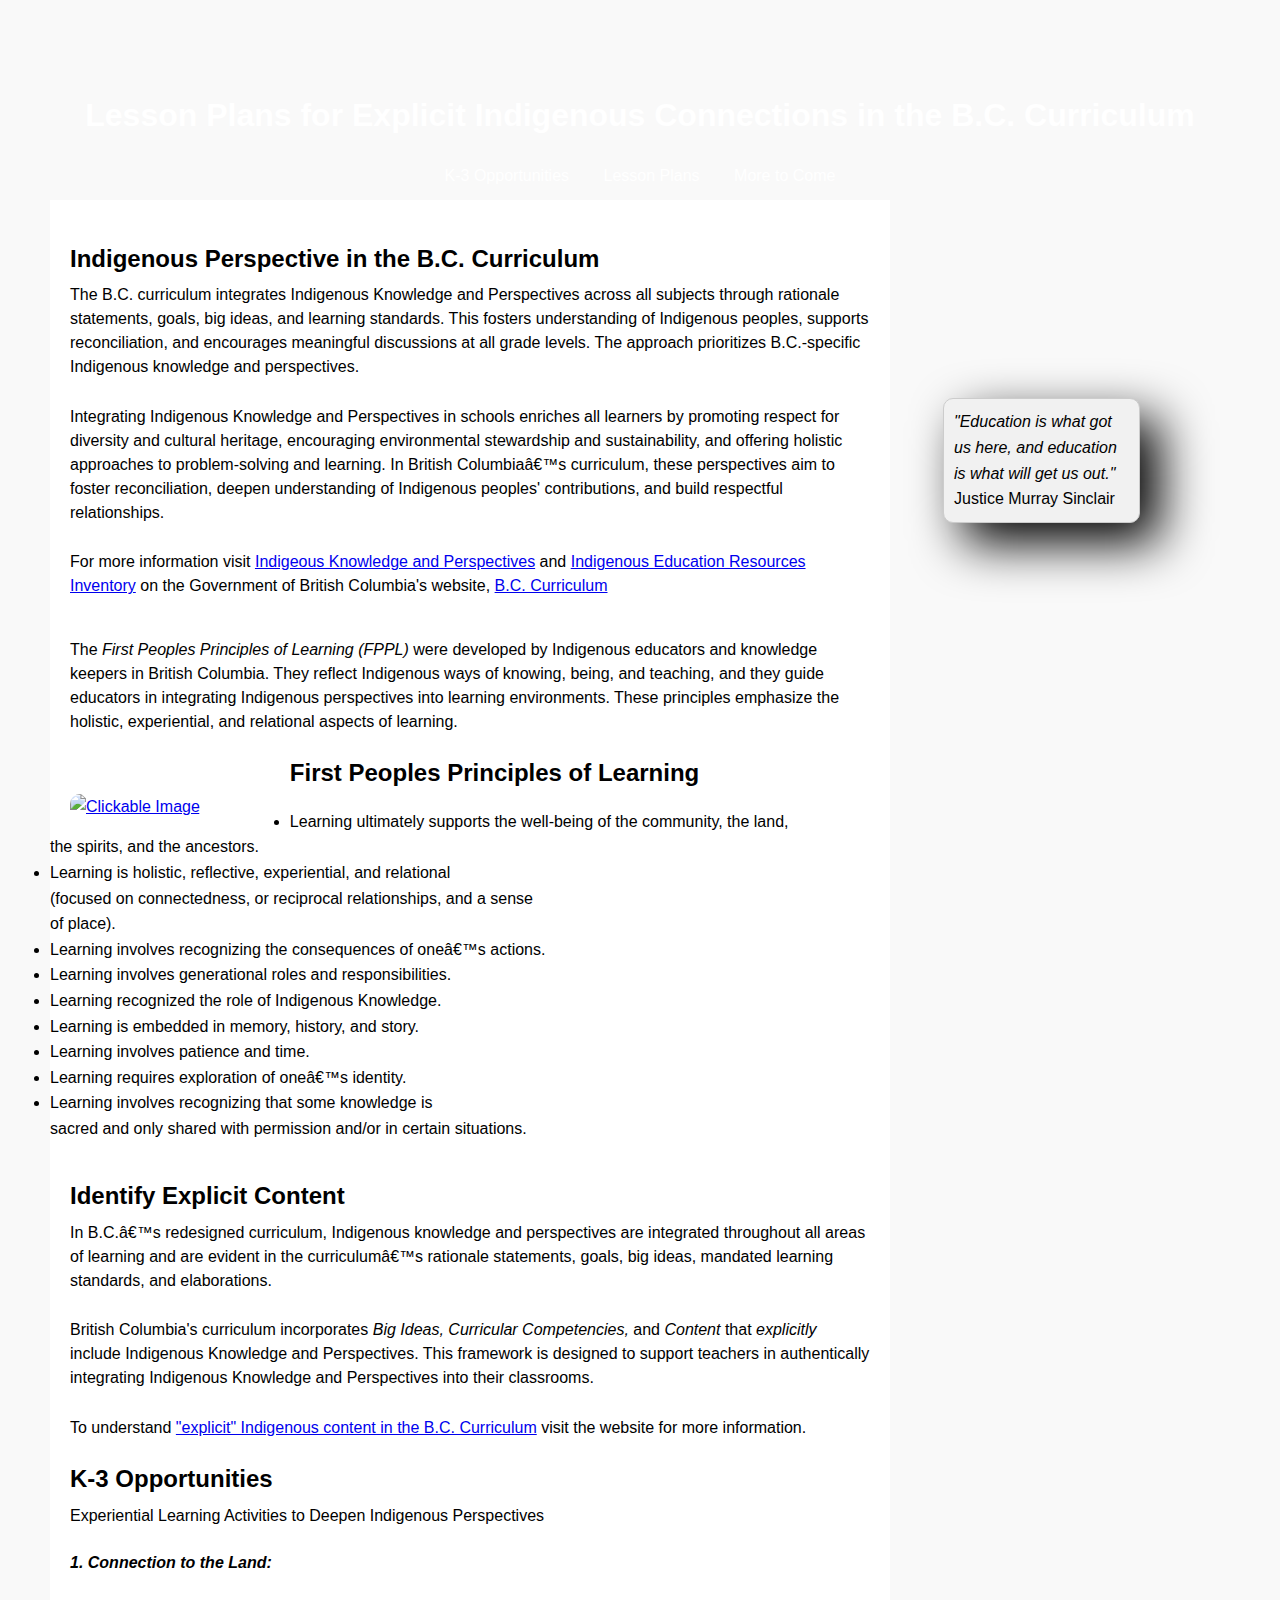
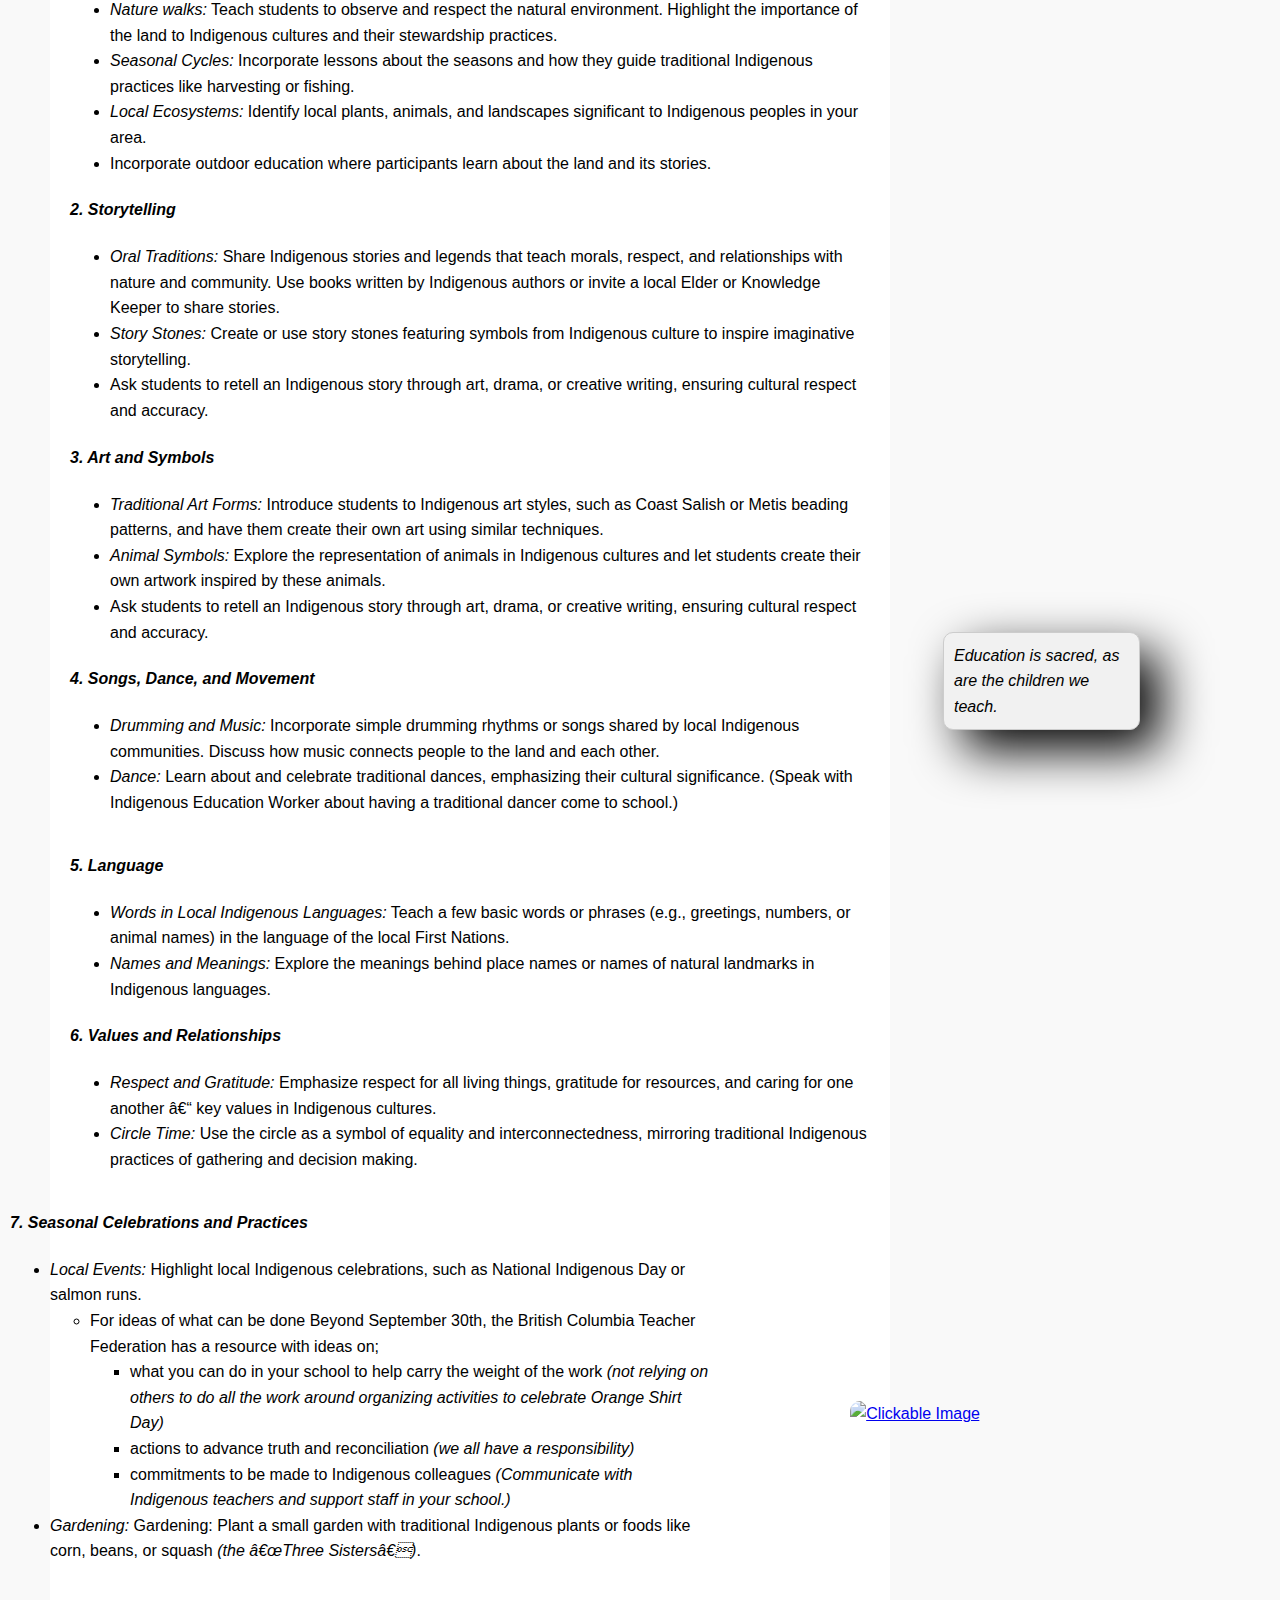
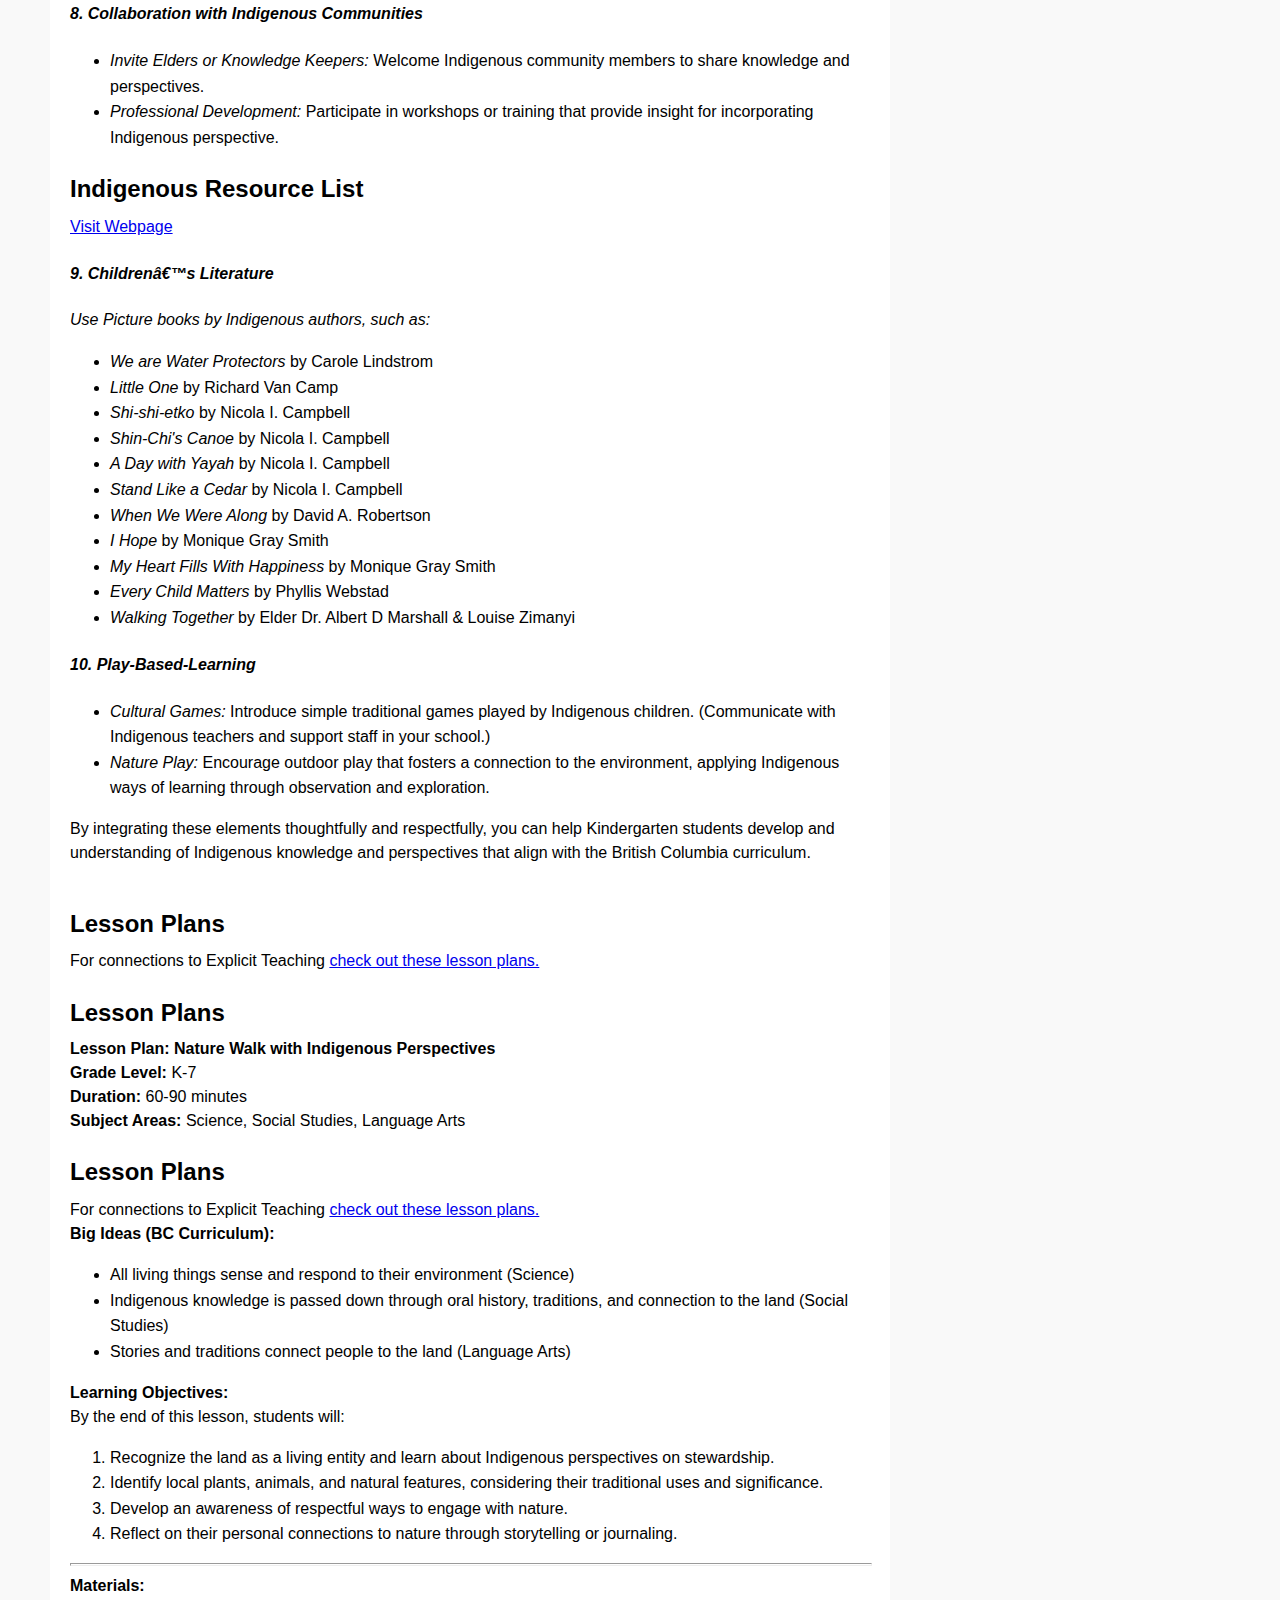
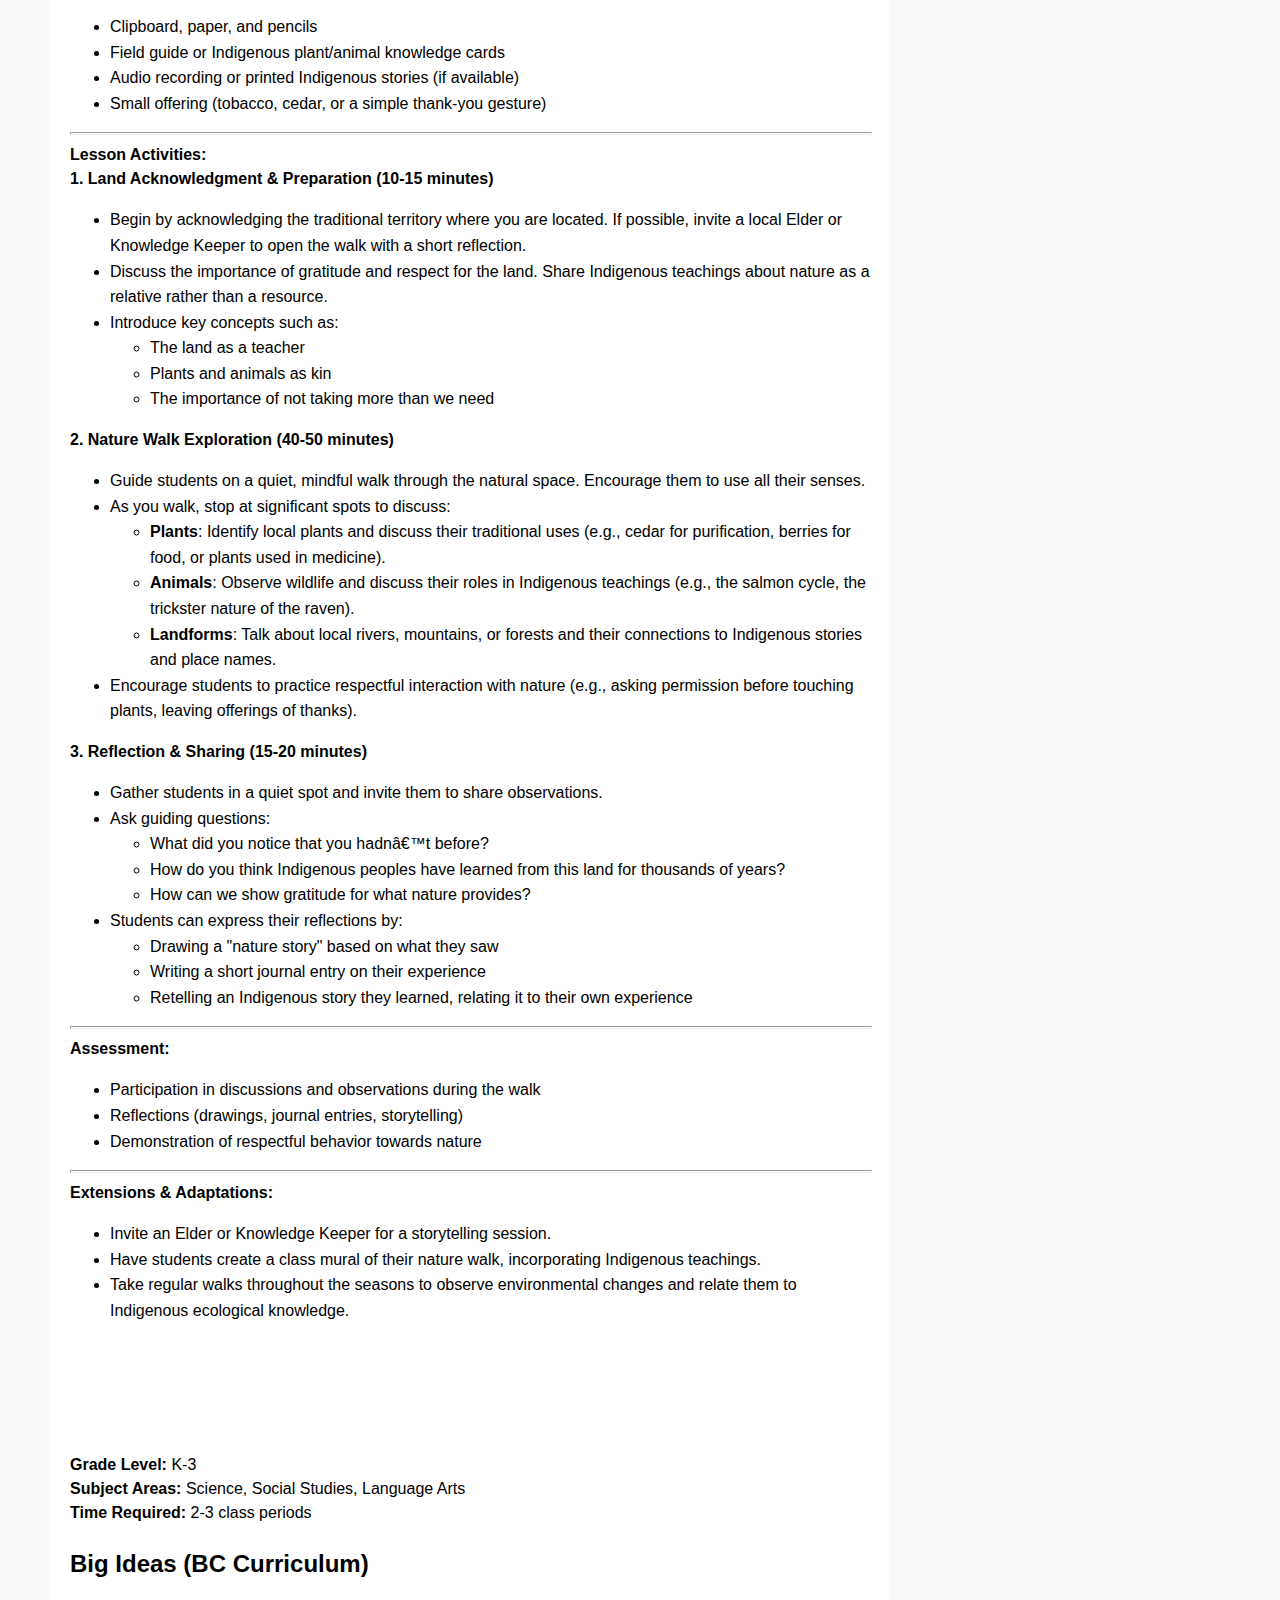
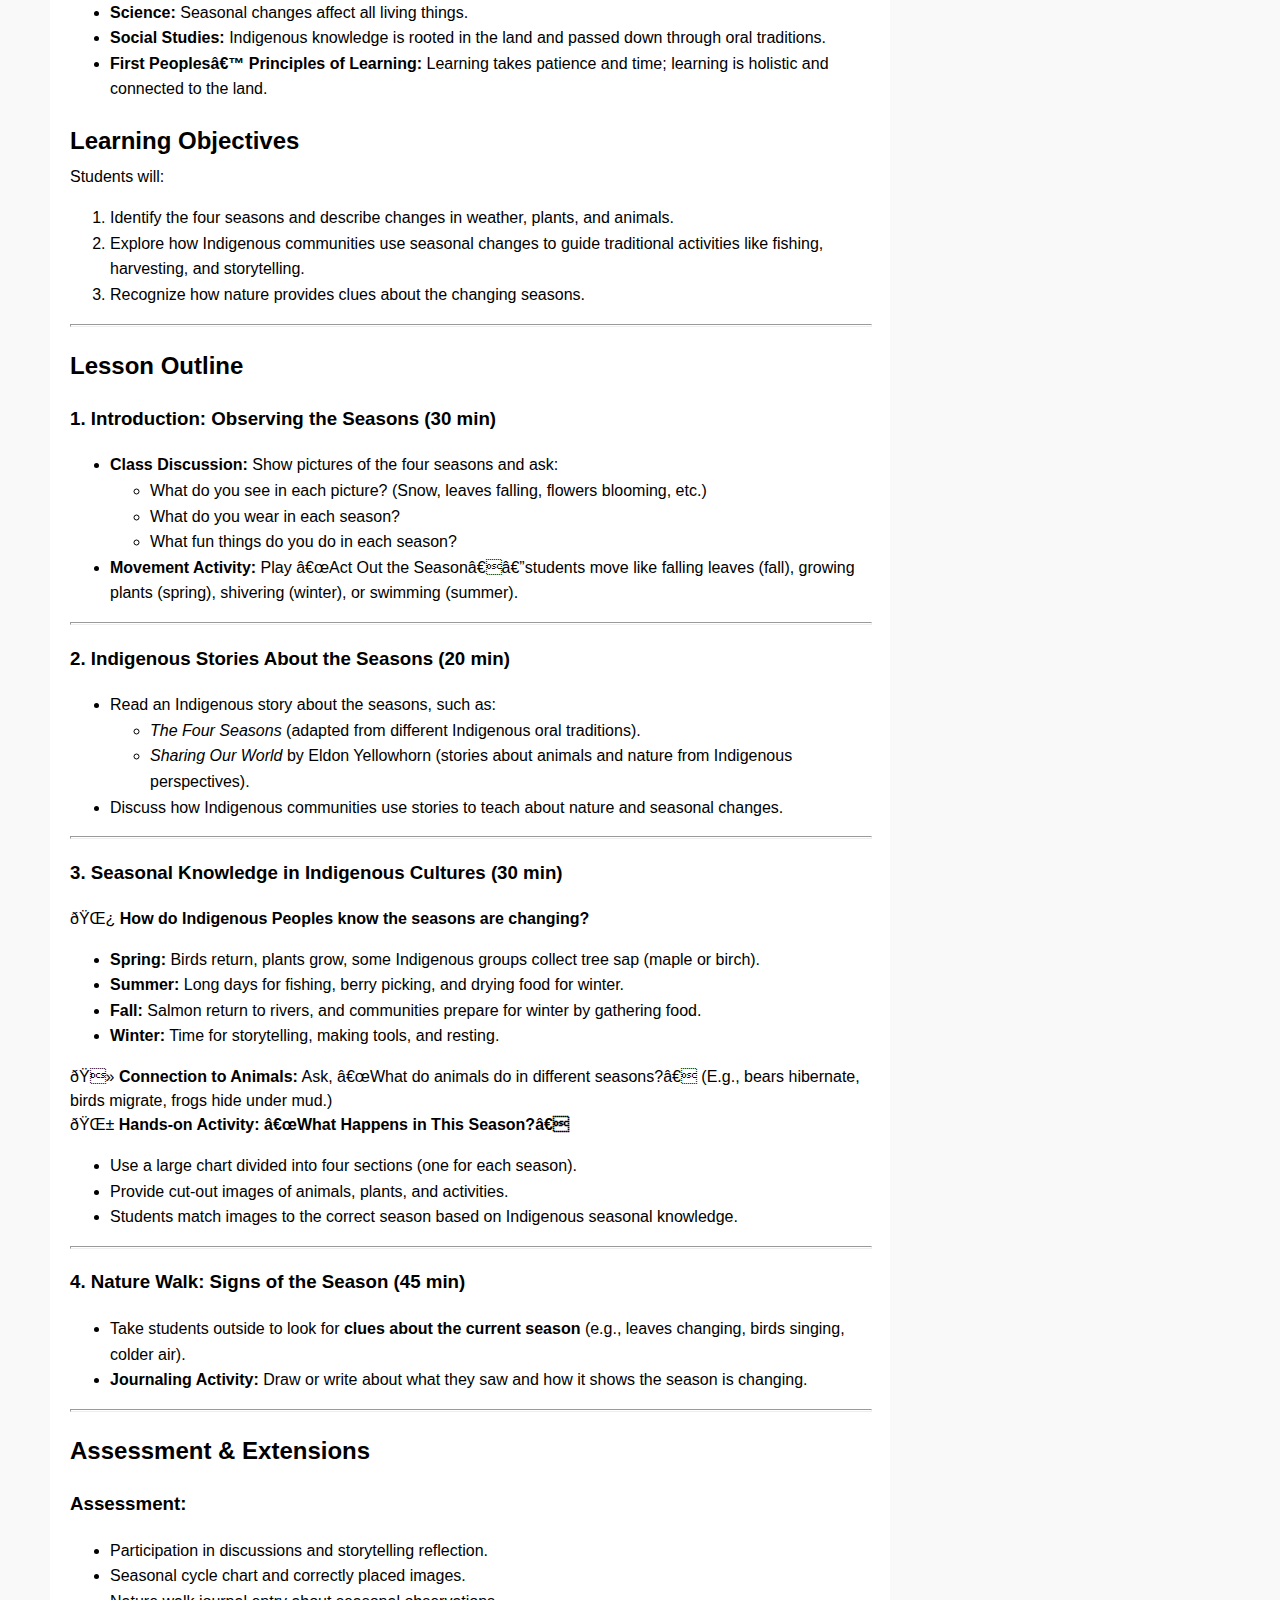
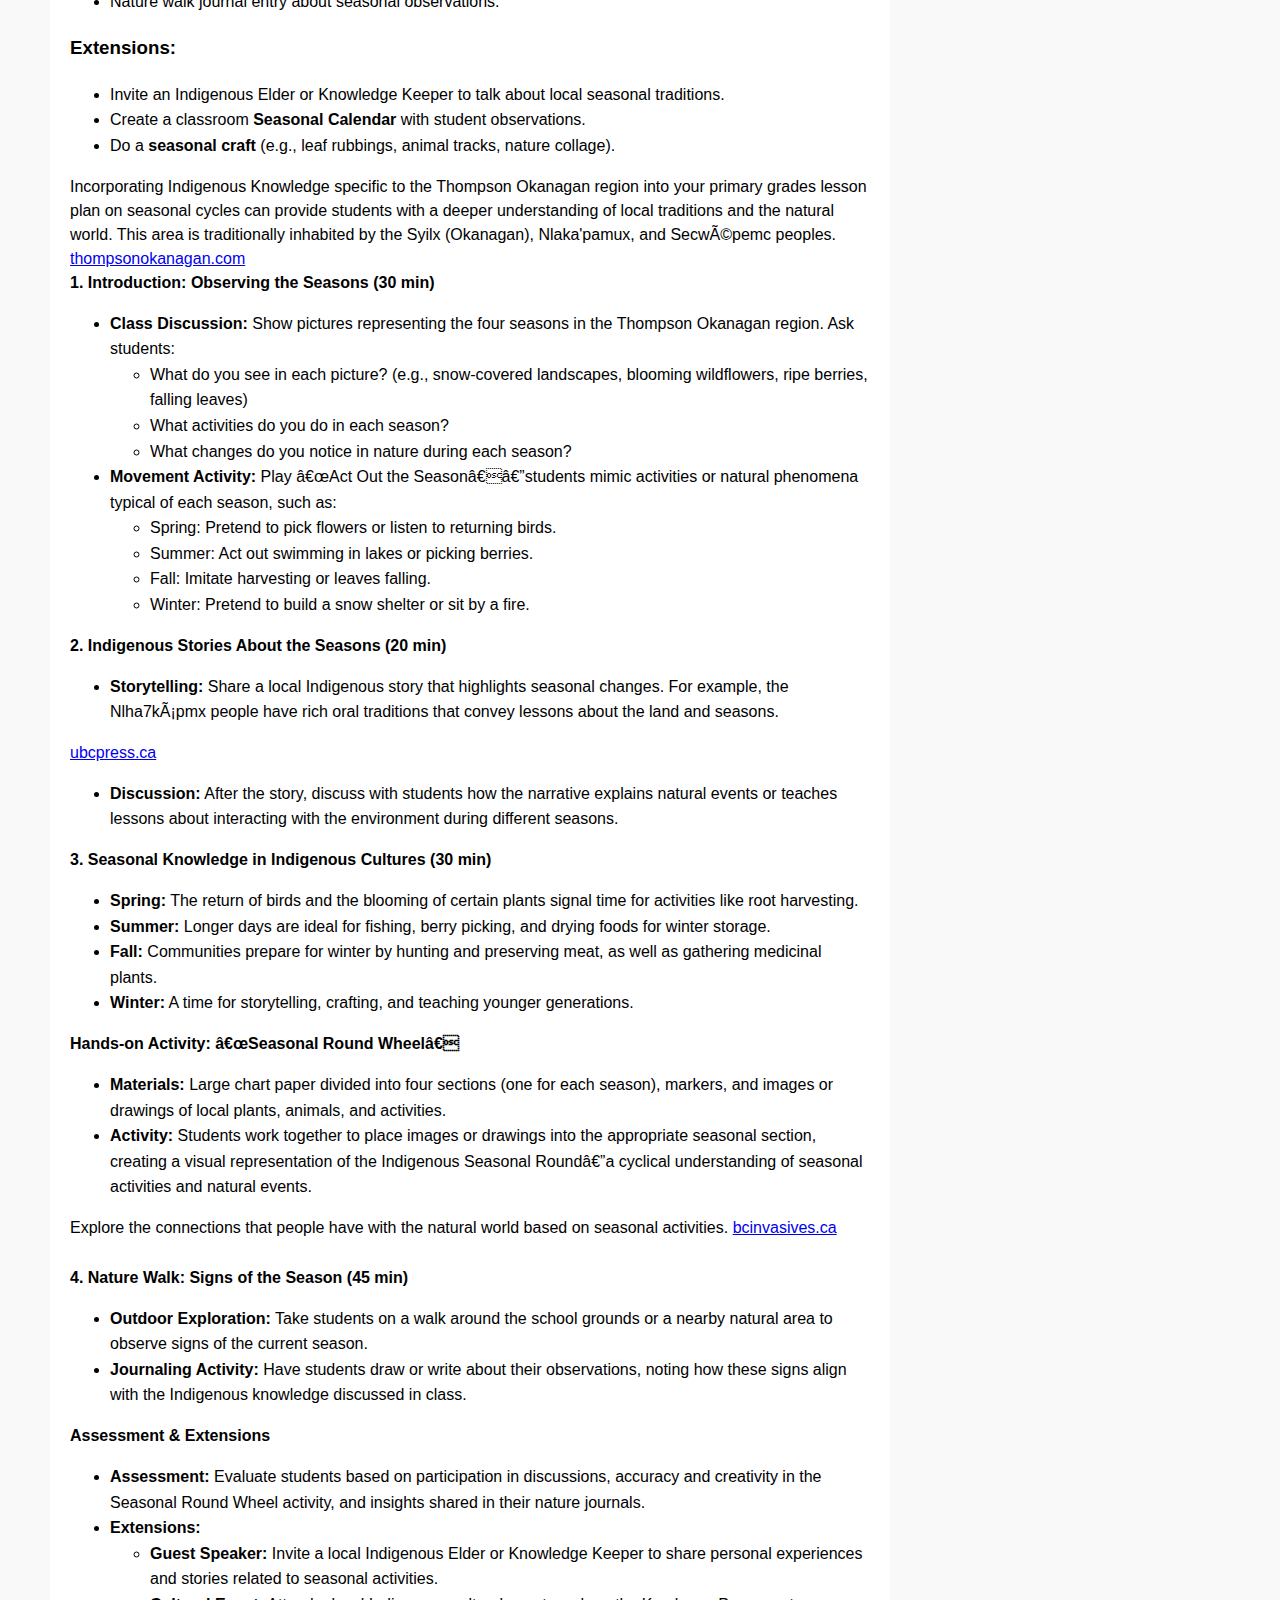
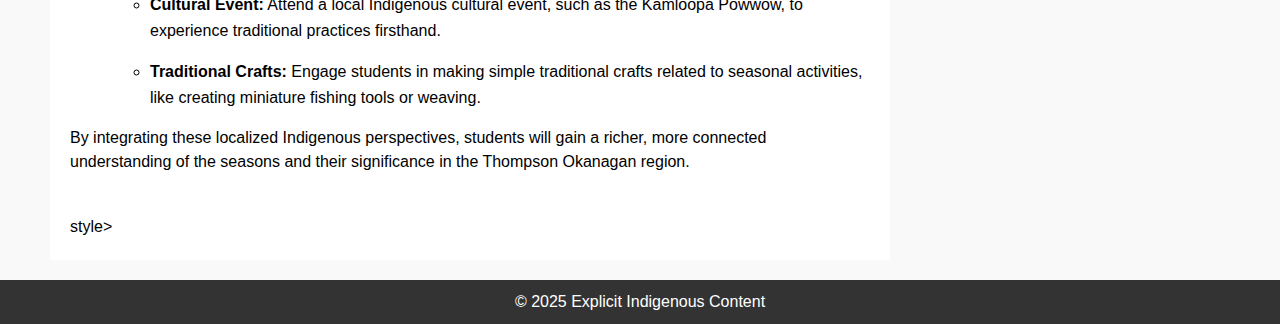
==== index (2).html @ 40914d1a "New speech bubble" ====
<!DOCTYPE html>
<html lang="en">
    <head>
        <meta charset=""UTF-8>
        <meta name="viewport" content="width=device-width, initial-scale=1.0">
        <title>Explicit Teachings</title>
        <link rel="stylesheet" href="styles.css">
    </head>

    <body>
        <header>
            <h1>Lesson Plans for Explicit Indigenous Connections in the B.C. Curriculum</h1>
            <nav>
                <a href="#understanding">K-3 Opportunities</a>
                <a href="#posts">Lesson Plans</a>
                <a href="#contact">More to Come</a>
            </nav>
        </header>

        <main>
            <section id="about">
                <h2>Indigenous Perspective in the B.C. Curriculum</h2>
                <p>The B.C. curriculum integrates Indigenous Knowledge and Perspectives across all subjects through rationale statements, goals, big ideas, and learning standards. This fosters understanding of Indigenous peoples, supports reconciliation, and encourages meaningful discussions at all grade levels. The approach prioritizes B.C.-specific Indigenous knowledge and perspectives.</p>
                <br>
                <p>Integrating Indigenous Knowledge and Perspectives in schools enriches all learners by promoting respect for diversity and cultural heritage, encouraging environmental stewardship and sustainability, and offering holistic approaches to problem-solving and learning. In British Columbia’s curriculum, these perspectives aim to foster reconciliation, deepen understanding of Indigenous peoples' contributions, and build respectful relationships.</p><br>

                <p>For more information visit  <a href="https://curriculum.gov.bc.ca/curriculum/indigenous-education-resources/indigenous-knowledge-and-perspectives-k-12-curriculum" target="_blank" class="website-link">Indigeous Knowledge and Perspectives</a> and <a href="https://curriculum.gov.bc.ca/sites/curriculum.gov.bc.ca/files/pdf/indigenous/indigenous-resources-inventory.pdf" target="_blank" class="website-link">Indigenous Education Resources Inventory</a> on the Government of British Columbia's website, <a href="https://curriculum.gov.bc.ca/" target="_blank" class="website-link">B.C. Curriculum</a>

            <div class="container">
                <!--<p>This is some text that the speech bubble is beside.</p>-->
                <div class="speech-bubble"><em>"Education is what got us here, and education is what will get us out."</em>  Justice Murray Sinclair</div>
            </div>
                    
            </section>
            <p>The <em>First Peoples Principles of Learning (FPPL)</em> were developed by Indigenous educators and knowledge keepers in British Columbia. They reflect Indigenous ways of knowing, being, and teaching, and they guide educators in integrating Indigenous perspectives into learning environments. These principles emphasize the holistic, experiential, and relational aspects of learning.</p>

           <!-- fppl -->
           <div class="container">
            <div class="text">
                <div class="image">
                    <a href="https://www.fnesc.ca/wp/wp-content/uploads/2020/09/FNESC-Learning-First-Peoples-poster-11x17-hi-res-v2.pdf">
                    <img src="https://th.bing.com/th/id/OIP.ayQjpNawYaLv9Ixy0fEO2wAAAA?pid=ImgDet&w=175&h=228&c=7&dpr=1.5" alt="Clickable Image"></a>
                </div>
               
                <h2>First Peoples Principles of Learning</h2>
                <p> 
                    <ul>
                        <li>Learning ultimately supports the well-being of the community, 
                            the land,<br> the spirits, and the ancestors.</li>
                            <li>Learning is holistic, reflective, experiential, and relational<br> (focused on 
                                connectedness, or reciprocal relationships, and a sense<br>of place).</li>
                                <li>Learning involves recognizing the consequences of one’s actions.</li>
                                <li>Learning involves generational roles and responsibilities.</li>
                                <li>Learning recognized the role of Indigenous Knowledge.</li>
                                <li>Learning is embedded in memory, history, and story.</li>
                                <li>Learning involves patience and time.</li>
                                <li>Learning requires exploration of one’s identity.</li>
                                <li>Learning involves recognizing that some knowledge is<br>sacred and 
                                    only shared with permission and/or in certain situations.</li>  
                    </ul>                                                                       
                    </p>
            </div>
        </div>

            
    
                
                  
        

           <!-- FPPL -->
                <h2>Identify Explicit Content</h2>
                <article>
                    <p>In B.C.’s redesigned curriculum, Indigenous knowledge and perspectives are integrated throughout all areas of learning and are evident in the curriculum’s rationale statements, goals, big ideas, mandated learning standards, and elaborations.</p> <br>
                    <p>British Columbia's curriculum incorporates <em>Big Ideas, Curricular Competencies,</em> and <em>Content</em> that <em>explicitly</em> include Indigenous Knowledge and Perspectives. This framework is designed to support teachers in authentically integrating Indigenous Knowledge and Perspectives into their classrooms.</p><br>
                    <p>To understand <a href="https://curriculum.gov.bc.ca/sites/curriculum.gov.bc.ca/files/curriculum/indigenous-knowledge-and-perspectives/k-cross-curricular-references-indigenous-knowledge-and-perspectives.pdf"> "explicit" Indigenous content in the B.C. Curriculum</a> visit the website for more information.</p>
                </article>

            <section id="understanding">
                <h2>K-3 Opportunities</h2>
            Experiential Learning Activities to Deepen Indigenous Perspectives 
                <p><em><h4>1.	Connection to the Land:</em></h4>
                    <ul>
                    <li><em>Nature walks:</em> Teach students to observe and respect the natural environment. Highlight the importance of the land to Indigenous cultures and their stewardship practices.</li>
                    <li><em>Seasonal Cycles:</em> Incorporate lessons about the seasons and how they guide traditional Indigenous practices like harvesting or fishing.</li>
                    <li><em>Local Ecosystems:</em> Identify local plants, animals, and landscapes significant to Indigenous peoples in your area.</li><li>Incorporate outdoor education where participants learn about the land and its stories. </li></ul>
                    </p>

                    <p>
                    <em><h4>2.	Storytelling</em></h4>
                        <ul>
                            <li><em>Oral Traditions:</em> Share Indigenous stories and legends that teach morals, respect, and relationships with nature and community. Use books written by Indigenous authors or invite a local Elder or Knowledge Keeper to share stories. 
                            </li>
                            <li><em>Story Stones:</em> Create or use story stones featuring symbols from Indigenous culture to inspire imaginative storytelling.</li><li>Ask students to retell an Indigenous story through art, drama, or creative writing, ensuring cultural respect and accuracy.</li>
                            </p>
                        </ul>
                     
                <p>
                    <em><h4>3.	Art and Symbols</em></h4>
                        <ul>
                            <li><em>Traditional Art Forms:</em> Introduce students to Indigenous art styles, such as Coast Salish or Metis beading patterns, and have them create their own art using similar techniques.</li>
                            <li><em>Animal Symbols:</em> Explore the representation of animals in Indigenous cultures and let students create their own artwork inspired by these animals.</li>
                            <li>Ask students to retell an Indigenous story through art, drama, or creative writing, ensuring cultural respect and accuracy.</li>
                        </ul>
                </p>
                <p>
                    <em><h4>4.	Songs, Dance, and Movement</em></h4>
                    <ul>
                        <li><em>Drumming and Music:</em> Incorporate simple drumming rhythms or songs shared by local Indigenous communities. Discuss how music connects people to the land and each other.</li>
                        <li><em>Dance:</em> Learn about and celebrate traditional dances, emphasizing their cultural significance. (Speak with Indigenous Education Worker about having a traditional dancer come to school.)</li>
                        </ul>
                </p>
                <div class="container">
                    <!--<p>This is some text that the speech bubble is beside.</p>-->
                    <div class="speech-bubble"><em>Education is sacred, as are the children we teach.</em></div>
                </div>
                <p>
                    <em><h4>5.	Language</em></h4>
                    <ul>
                        <li><em>Words in Local Indigenous Languages:</em> Teach a few basic words or phrases (e.g., greetings, numbers, or animal names) in the language of the local First Nations.</li>
                        <li><em>Names and Meanings:</em> Explore the meanings behind place names or names of natural landmarks in Indigenous languages.</li>
                        </ul>
                </p>
                <em><h4>6.	Values and Relationships</em></h4>
                <ul>
                    <li><em>Respect and Gratitude:</em> Emphasize respect for all living things, gratitude for resources, and caring for one another – key values in Indigenous cultures.</li>
                    <li><em>Circle Time:</em> Use the circle as a symbol of equality and interconnectedness, mirroring traditional Indigenous practices of gathering and decision making.</li>
                    </ul>
                </p>
                <div class="container">
                    <div class="text">
                <p>
                    <em><h4>7.	Seasonal Celebrations and Practices</em></h4>
                    <ul>
                        <li><em>Local Events:</em> Highlight local Indigenous celebrations, such as National Indigenous Day or salmon runs.
                        <ul>
                            <li>For ideas of what can be done Beyond September 30th, the British Columbia Teacher Federation has a resource with ideas on;</li>
                        <ul>
                        <li>what you can do in your school to help carry the weight of the work <em>(not relying on others to do all the work around organizing activities to celebrate Orange Shirt Day)</em></li>
                        <li>actions to advance truth and reconciliation <em>(we all have a responsibility)</em></li>
                        <li>commitments to be made to Indigenous colleagues <em>(Communicate with Indigenous teachers and support staff in your school.)</em></li>
                        </ul>
                    </li>
                    </ul>
                </li>
                        <li><em>Gardening:</em> Gardening: Plant a small garden with traditional Indigenous plants or foods like corn, beans, or squash <em>(the “Three Sisters”)</em>.</li>
                        </ul>
                </p>
                </div>

                <!-- trying image beside #7 -->

                <div class="image">
                    <a href="https://www.bctf.ca/classroom-resources/details/beyond-september-30-doing-the-work" target="_blank" rel="noopener noreferrer">
                    <img src="https://th.bing.com/th/id/OIP.7Rc7t0DkgMereEwoGmzx9wAAAA?w=159&h=180&c=7&r=0&o=5&dpr=1.5&pid=1.7" alt="Clickable Image"></a>
                
                    </div>
                </div>
                <p>
                    <em><h4>8.	Collaboration with Indigenous Communities</em></h4>
                    <ul>
                        <li><em>Invite Elders or Knowledge Keepers:</em> Welcome Indigenous community members to share knowledge and perspectives.</li>
                        <li><em>Professional Development:</em> Participate in workshops or training that provide insight for incorporating Indigenous perspective.</li>
                    </ul>
                </p>
                <h2>Indigenous Resource List</h2>
                <a href="https://drhooper2.github.io/html-css-resources/">Visit Webpage</a>
                <p>
                    <em><h4>9.	Children’s Literature</em></h4>
                    
                        <em>Use Picture books by Indigenous authors, such as:</em>
                            <ul>
                            <li><em>We are Water Protectors</em> by Carole Lindstrom</li>
                            <li><em>Little One</em> by Richard Van Camp</li>
                            <li><em>Shi-shi-etko</em> by Nicola I. Campbell</li>
                            <li><em>Shin-Chi's Canoe</em> by Nicola I. Campbell</li>
                            <li><em>A Day with Yayah</em> by Nicola I. Campbell</li>
                            <li><em>Stand Like a Cedar</em> by Nicola I. Campbell</li>
                            <li><em>When We Were Along</em> by David A. Robertson</li>
                            <li><em>I Hope</em> by Monique Gray Smith</li>
                            <li><em>My Heart Fills With Happiness</em> by Monique Gray Smith</li>
                            <li><em>Every Child Matters</em> by Phyllis Webstad</li>
                            <li><em>Walking Together</em> by Elder Dr. Albert D Marshall & Louise Zimanyi</li>
                        </li>
                    </ul>
                </p>
                <p>
                    <em><h4>10.	Play-Based-Learning</em></h4>
                    <ul>
                        <li><em>Cultural Games:</em> Introduce simple traditional games played by Indigenous children. (Communicate with Indigenous teachers and support staff in your school.)</li>
                        <li><em>Nature Play:</em></h4> Encourage outdoor play that fosters a connection to the environment, applying Indigenous ways of learning through observation and exploration.</li>
                    </ul>
                </p>
                <p>By integrating these elements thoughtfully and respectfully, you can help Kindergarten students develop and understanding of Indigenous knowledge and perspectives that align with the British Columbia curriculum.</p>
            </section>
<p>
<h2>Lesson Plans</h2>
For connections to Explicit Teaching <a href="https://drhooper2.github.io/Explicit-Lesson-Plans/" target="_blank" class="website-link">check out these lesson plans.</a> 
</p>


<!-- End Thompson Okanagan Info -->

<style>
    .container {
        width: 1000px;
    }
    .image {
        float: left; /* Places image to the left */
        margin-right: 15px; /* Adds spacing between image and text */
    }
</style>

<!-- #2 FPPL -->
<section id="posts">
    <h2>Lesson Plans</h2>
 <p>
    <strong>Lesson Plan: Nature Walk  with Indigenous Perspectives</strong>
</p>
<p>
    <strong>Grade  Level:</strong> K-7 <br/>
    <strong>Duration:</strong> 60-90 minutes <br/>
    <strong>Subject Areas:</strong> Science, Social Studies, Language Arts
<h2>Lesson Plans</h2>
For connections to Explicit Teaching <a href="https://drhooper2.github.io/Explicit-Lesson-Plans/" target="_blank" class="website-link">check out these lesson plans.</a> 
</p>
<p>
    <strong>Big Ideas (BC Curriculum):</strong>
</p>
<ul type="disc">
    <li>
        All living things sense and       respond to their environment (Science)
    </li>
    <li>
        Indigenous knowledge is       passed down through oral history,
        traditions, and connection to the land       (Social Studies)
    </li>
    <li>
        Stories and traditions       connect people to the land (Language Arts)
    </li>
</ul>
<p>
    <strong>Learning Objectives:</strong>
</p>
<p>
    By the  end of this lesson, students will:
</p>
<ol start="1" type="1">
    <li>
        Recognize the land as a       living entity and learn about Indigenous
        perspectives on stewardship.
    </li>
    <li>
        Identify local plants,       animals, and natural features, considering
        their traditional uses and       significance.
    </li>
    <li>
        Develop an awareness of       respectful ways to engage with nature.
    </li>
    <li>
        Reflect on their personal       connections to nature through
        storytelling or journaling.
    </li>
</ol>
<div align="center">
    <hr
    size="3" width="100%" align="center" />
</div>
<p>
    <strong>Materials:</strong>
</p>
<ul type="disc">
    <li>
        Clipboard, paper, and       pencils
    </li>
    <li>
        Field guide or Indigenous       plant/animal knowledge cards
    </li>
    <li>
        Audio recording or printed       Indigenous stories (if available)
    </li>
    <li>
        Small offering (tobacco,       cedar, or a simple thank-you gesture)
    </li>
</ul>
<div align="center">
    <hr
    size="3" width="100%" align="center" />
</div>
<p>
    <strong>Lesson Activities:</strong>
</p>
<p>
    <strong>1. Land Acknowledgment &amp; Preparation (10-15  minutes)</strong>
</p>
<ul type="disc">
    <li>
        Begin by acknowledging the       traditional territory where you are
        located. If possible, invite a local       Elder or Knowledge Keeper to
        open the walk with a short reflection.
    </li>
    <li>
        Discuss the importance of       gratitude and respect for the land.
        Share Indigenous teachings about       nature as a relative rather than
        a resource.
    </li>
    <li>
        Introduce key concepts such       as:
    </li>
    <ul type="circle">
        <li>
            The land as a teacher
        </li>
        <li>
            Plants and animals as kin
        </li>
        <li>
            The importance of not        taking more than we need
        </li>
    </ul>
</ul>
<p>
    <strong>2. Nature Walk Exploration (40-50 minutes)</strong>
</p>
<ul type="disc">
    <li>
        Guide students on a quiet,       mindful walk through the natural space.
        Encourage them to use all their       senses.
    </li>
    <li>
        As you walk, stop at       significant spots to discuss:
    </li>
    <ul type="circle">
        <li>
            <strong>Plants</strong>: Identify local plants and        discuss
            their traditional uses (e.g., cedar for purification, berries for
            food, or plants used in medicine).
        </li>
        <li>
            <strong>Animals</strong>: Observe wildlife and        discuss their
            roles in Indigenous teachings (e.g., the salmon cycle, the
            trickster nature of the raven).
        </li>
        <li>
            <strong>Landforms</strong>: Talk about local rivers,
            mountains, or forests and their connections to Indigenous stories
            and        place names.
        </li>
    </ul>
    <li>
        Encourage students to       practice respectful interaction with nature
        (e.g., asking permission       before touching plants, leaving offerings
        of thanks).
    </li>
</ul>
<p>
    <strong>3. Reflection &amp; Sharing (15-20 minutes)</strong>
</p>
<ul type="disc">
    <li>
        Gather students in a quiet       spot and invite them to share
        observations.
    </li>
    <li>
        Ask guiding questions:
    </li>
    <ul type="circle">
        <li>
            What did you notice that        you hadn’t before?
        </li>
        <li>
            How do you think Indigenous        peoples have learned from this
            land for thousands of years?
        </li>
        <li>
            How can we show gratitude        for what nature provides?
        </li>
    </ul>
    <li>
        Students can express their       reflections by:
    </li>
    <ul type="circle">
        <li>
            Drawing a "nature        story" based on what they saw
        </li>
        <li>
            Writing a short journal        entry on their experience
        </li>
        <li>
            Retelling an Indigenous        story they learned, relating it to
            their own experience
        </li>
    </ul>
</ul>
<div align="center">
    <hr
    size="3" width="100%" align="center" />
</div>
<p>
    <strong>Assessment:</strong>
</p>
<ul type="disc">
    <li>
        Participation in discussions       and observations during the walk
    </li>
    <li>
        Reflections (drawings,       journal entries, storytelling)
    </li>
    <li>
        Demonstration of respectful       behavior towards nature
    </li>
</ul>
<div align="center">
    <hr
    size="3" width="100%" align="center" />
</div>
<p>
    <strong>Extensions &amp; Adaptations:</strong>
</p>
<ul type="disc">
    <li>
        Invite an Elder or Knowledge       Keeper for a storytelling session.
    </li>
    <li>
        Have students create a class       mural of their nature walk,
        incorporating Indigenous teachings.
    </li>
    <li>
        Take regular walks       throughout the seasons to observe environmental
        changes and relate them to       Indigenous ecological knowledge.
    </li>
</ul>

<!-- End of Lesson Plan -->


<!-- Seasonal Cycle Lesson Plan -->

<h1>
    <strong>
         Lesson Plan: Learning About the Seasons Through Indigenous  Knowledge
     </strong>
 </h1>
 <p>
     <strong>Grade Level:</strong> K-3 <br/>
     <strong>Subject Areas:</strong> Science, Social Studies, Language Arts <br/>
     <strong>Time Required:</strong> 2-3 class periods
 </p>
 <h2>
     <strong>Big Ideas (BC Curriculum)</strong>
 </h2>
 <ul type="disc">
     <li>
         <strong>Science:</strong> Seasonal changes       affect all living
         things.
     </li>
     <li>
         <strong>Social Studies:</strong> Indigenous       knowledge is rooted in
         the land and passed down through oral traditions.
     </li>
     <li>
         <strong>First Peoples’ Principles of Learning:</strong> Learning takes
         patience and time; learning is holistic and connected to       the land.
     </li>
 </ul>
 <h2>
     <strong>Learning Objectives</strong>
 </h2>
 <p>
     Students will:
 </p>
 <ol start="1" type="1">
     <li>
         Identify       the four seasons and describe changes in weather, plants,
         and animals.
     </li>
     <li>
         Explore       how Indigenous communities use seasonal changes to guide
         traditional       activities like fishing, harvesting, and storytelling.
     </li>
     <li>
         Recognize       how nature provides clues about the changing seasons.
     </li>
 </ol>
 <div align="center">
     <hr
     size="3" width="100%" align="center" />
 </div>
 <h2>
     <strong>Lesson Outline</strong>
 </h2>
 <h3>
     <strong>1. Introduction: Observing the Seasons (30 min)</strong>
 </h3>
 <ul type="disc">
     <li>
         <strong>Class Discussion:</strong> Show       pictures of the four
         seasons and ask:
     </li>
     <ul type="circle">
         <li>
             What        do you see in each picture? (Snow, leaves falling,
             flowers blooming,        etc.)
         </li>
         <li>
             What        do you wear in each season?
         </li>
         <li>
             What        fun things do you do in each season?
         </li>
     </ul>
     <li>
         <strong>Movement Activity:</strong> Play       “Act Out the
         Season”—students move like falling leaves (fall), growing       plants
         (spring), shivering (winter), or swimming (summer).
     </li>
 </ul>
 <div align="center">
     <hr
     size="3" width="100%" align="center" />
 </div>
 <h3>
     <strong>2. Indigenous Stories About the Seasons (20 min)</strong>
 </h3>
 <ul type="disc">
     <li>
         Read an       Indigenous story about the seasons, such as:
     </li>
     <ul type="circle">
         <li>
             <em>The Four Seasons</em> (adapted        from different Indigenous
             oral traditions).
         </li>
         <li>
             <em>Sharing Our World</em> by Eldon        Yellowhorn (stories about
             animals and nature from Indigenous        perspectives).
         </li>
     </ul>
     <li>
         Discuss       how Indigenous communities use stories to teach about
         nature and seasonal       changes.
     </li>
 </ul>
 <div align="center">
     <hr
     size="3" width="100%" align="center" />
 </div>
 <h3>
     <strong>3. Seasonal Knowledge in Indigenous Cultures (30 min)</strong>
 </h3>
 <p>
     🌿 <strong>How do Indigenous Peoples know the  seasons are changing?</strong>
 </p>
 <ul type="disc">
     <li>
         <strong>Spring:</strong> Birds return,       plants grow, some
         Indigenous groups collect tree sap (maple or birch).
     </li>
     <li>
         <strong>Summer:</strong> Long days for       fishing, berry picking, and
         drying food for winter.
     </li>
     <li>
         <strong>Fall:</strong> Salmon return to       rivers, and communities
         prepare for winter by gathering food.
     </li>
     <li>
         <strong>Winter:</strong> Time for       storytelling, making tools, and
         resting.
     </li>
 </ul>
 <p>
     🐻 <strong>Connection to Animals:</strong> Ask,  “What do animals do in
     different seasons?” (E.g., bears hibernate, birds  migrate, frogs hide under
     mud.)
 </p>
 <p>
     🌱 <strong>Hands-on Activity: “What Happens in  This Season?”</strong>
 </p>
 <ul type="disc">
     <li>
         Use a       large chart divided into four sections (one for each
         season).
     </li>
     <li>
         Provide       cut-out images of animals, plants, and activities.
     </li>
     <li>
         Students       match images to the correct season based on Indigenous
         seasonal knowledge.
     </li>
 </ul>
 <div align="center">
     <hr
     size="3" width="100%" align="center" />
 </div>
 <h3>
     <strong>4. Nature Walk: Signs of the Season (45 min)</strong>
 </h3>
 <ul type="disc">
     <li>
         Take       students outside to look for
         <strong>
             clues       about the current season
         </strong>
         (e.g., leaves changing, birds       singing, colder air).
     </li>
     <li>
         <strong>Journaling Activity:</strong> Draw       or write about what
         they saw and how it shows the season is changing.
     </li>
 </ul>
 <div align="center">
     <hr
     size="3" width="100%" align="center" />
 </div>
 <h2>
     <strong>Assessment &amp; Extensions</strong>
 </h2>
 <h3>
     <strong>Assessment:</strong>
 </h3>
 <ul type="disc">
     <li>
         Participation       in discussions and storytelling reflection.
     </li>
     <li>
         Seasonal       cycle chart and correctly placed images.
     </li>
     <li>
         Nature       walk journal entry about seasonal observations.
     </li>
 </ul>
 <h3>
     <strong>Extensions:</strong>
 </h3>
 <ul type="disc">
     <li>
         Invite       an Indigenous Elder or Knowledge Keeper to talk about local
         seasonal       traditions.
     </li>
     <li>
         Create a       classroom <strong>Seasonal       Calendar</strong> with
         student observations.
     </li>
     <li>
         Do a <strong>seasonal craft</strong> (e.g., leaf       rubbings, animal
         tracks, nature collage).
     </li>
 </ul>

 <!-- End of Seasonal Cycle Plan -->

 <!-- Adding Thompson Okanagan Info -->
 <p>
    Incorporating  Indigenous Knowledge specific to the Thompson Okanagan region
    into your primary  grades lesson plan on seasonal cycles can provide
    students with a deeper  understanding of local traditions and the natural
    world. This area is  traditionally inhabited by the Syilx (Okanagan),
    Nlaka'pamux, and Secwépemc  peoples.
</p>
<p>
    <a
        href="https://www.thompsonokanagan.com/content/category/Indigenous%2BCulture?utm_source=chatgpt.com"
        target="_blank"
    >
        thompsonokanagan.com
    </a>
</p>
<p>
    <strong>1.  Introduction: Observing the Seasons (30 min)</strong>
</p>
<ul type="disc">
    <li>
        <strong>Class Discussion:</strong> Show pictures representing       the
        four seasons in the Thompson Okanagan region. Ask students:
    </li>
    <ul type="circle">
        <li>
            What do you see in each        picture? (e.g., snow-covered
            landscapes, blooming wildflowers, ripe        berries, falling
            leaves)
        </li>
        <li>
            What activities do you do        in each season?
        </li>
        <li>
            What changes do you notice        in nature during each season?
        </li>
    </ul>
    <li>
        <strong>Movement Activity:</strong> Play “Act Out the
        Season”—students mimic activities or natural phenomena typical of each
        season, such as:
    </li>
    <ul type="circle">
        <li>
            Spring: Pretend to pick        flowers or listen to returning birds.
        </li>
        <li>
            Summer: Act out swimming in        lakes or picking berries.
        </li>
        <li>
            Fall: Imitate harvesting or        leaves falling.
        </li>
        <li>
            Winter: Pretend to build a        snow shelter or sit by a fire.
        </li>
    </ul>
</ul>
<p>
    <strong>2.  Indigenous Stories About the Seasons (20 min)</strong>
</p>
<ul type="disc">
    <li>
        <strong>Storytelling:</strong> Share a local Indigenous       story that
        highlights seasonal changes. For example, the Nlha7kápmx people
        have rich oral traditions that convey lessons about the land and
        seasons.
    </li>
</ul>
<p>
    <a
        href="https://www.ubcpress.ca/our-tellings?utm_source=chatgpt.com"
        target="_blank"
    >
        ubcpress.ca
    </a>
</p>
<ul type="disc">
    <li>
        <strong>Discussion:</strong> After the story, discuss       with
        students how the narrative explains natural events or teaches lessons
        about interacting with the environment during different seasons.
    </li>
</ul>
<p>
    <strong>3.  Seasonal Knowledge in Indigenous Cultures (30 min)</strong>
</p>
<ul type="disc">
    <li>
        <strong>Spring:</strong> The return of birds and the       blooming of
        certain plants signal time for activities like root       harvesting.
    </li>
    <li>
        <strong>Summer:</strong> Longer days are ideal for       fishing, berry
        picking, and drying foods for winter storage.
    </li>
    <li>
        <strong>Fall:</strong> Communities prepare for       winter by hunting
        and preserving meat, as well as gathering medicinal       plants.
    </li>
    <li>
        <strong>Winter:</strong> A time for storytelling,       crafting, and
        teaching younger generations.
    </li>
</ul>
<p>
    <strong>Hands-on  Activity: “Seasonal Round Wheel”</strong>
</p>
<ul type="disc">
    <li>
        <strong>Materials:</strong> Large chart paper divided       into four
        sections (one for each season), markers, and images or drawings       of
        local plants, animals, and activities.
    </li>
    <li>
        <strong>Activity:</strong> Students work together to       place images
        or drawings into the appropriate seasonal section, creating a
        visual representation of the Indigenous Seasonal Round—a cyclical
        understanding of seasonal activities and natural events.
    </li>
</ul>
<p> Explore the connections that people have with the natural world based on seasonal activities.
    <a
        href="https://bcinvasives.ca/for-educators/activity/seasonal-rounds/?utm_source=chatgpt.com"
        target="_blank"
    >
        bcinvasives.ca 
    </a>
</p><br>
<p>
    <strong>4. Nature  Walk: Signs of the Season (45 min)</strong>
</p>
<ul type="disc">
    <li>
        <strong>Outdoor Exploration:</strong> Take students on a walk
        around the school grounds or a nearby natural area to observe signs of
        the       current season.
    </li>
    <li>
        <strong>Journaling Activity:</strong> Have students draw or write
        about their observations, noting how these signs align with the
        Indigenous       knowledge discussed in class.
    </li>
</ul>
<p>
    <strong>Assessment  &amp; Extensions</strong>
</p>
<ul type="disc">
    <li>
        <strong>Assessment:</strong> Evaluate students based on
        participation in discussions, accuracy and creativity in the Seasonal
        Round Wheel activity, and insights shared in their nature journals.
    </li>
    <li>
        <strong>Extensions:</strong>
    </li>
    <ul type="circle">
        <li>
            <strong>Guest Speaker:</strong> Invite a local Indigenous
            Elder or Knowledge Keeper to share personal experiences and stories
            related to seasonal activities.
        </li>
        <li>
            <strong>Cultural Event:</strong> Attend a local Indigenous
            cultural event, such as the Kamloopa Powwow, to experience
            traditional        practices firsthand.
        </li>
    </ul>
</ul>
<p>
    
</p>
<ul type="disc">
    <ul type="circle">
        <li>
            <strong>Traditional Crafts:</strong> Engage students in making
            simple traditional crafts related to seasonal activities, like
            creating        miniature fishing tools or weaving.
        </li>
    </ul>
</ul>
<p>
    By  integrating these localized Indigenous perspectives, students will gain
    a  richer, more connected understanding of the seasons and their
    significance in  the Thompson Okanagan region.
</p>
<!-- End Thompson Okanagan Info -->

</section>style>

        </main>

        <footer>
            <p>&copy; 2025 Explicit Indigenous Content</p>
        </footer>
    </body>
</html>

<!-- to add images, use <img src="path-to-image" alt="description"? to add photos-->
---- styles.css ----
/* General Styles */
body {
    font-family: Arial, Helvetica, sans-serif;
    line-height: 1.6;
    margin: 0;
    padding: 0;
    background: #f9f9f9;
    color: black;
}

header {
    height: 100px; /*adjust height as needed */
    background-image: url('https://wallpaperaccess.com/full/5453427.jpg'); 
    background-size: cover;
    background-position: center;
    background-repeat: no-repeat;
    color: white; 
    text-align: center;
    padding-top: 100px;
}

header nav a {

    color: white;
    text-decoration: none;
    margin: 0 15px;
}

header nav a:hover {
    text-decoration: underline;
}

main {
    padding: 20px;
    max-width: 800px;
    margin-left: 50px;
    margin-right: 40px;
    background: #fff;
    box-shadow: 0 0 10px rgba(0, 0, 0, 0/1);
}

section {
    margin-bottom: 40px;
}

h1 {
    color: white;
    margin-top: -10px;
}

h2 {
    color: black;
    margin-bottom: 5px;
}
p {
    margin-top: 5px;
}

footer {
    text-align: center;
    padding: 10px 0;
    background: #333;
    color: white;
    margin-top: 20px;
}

.container {
    position: relative; /* Ensures parent container is positioned */
    margin: 20px;
}
 
.speech-bubble {
    position: absolute; /* Position relative to the container */
    top: -200px; /* Align to the top of the container*/ /* Changed from 0 to -50spx to move it up the page */
    right: -70px; /* Move into the right margin */
    width: 175px;
    background-color: #f1f1f1;
    border: 1px solid #ccc;
    border-radius: 10px;
    padding: 10px;
    box-shadow: 20px 20px 50px black;
}

p {
    margin: 0;
    line-height: 1.5;
}

/* image in #7 */
.container {
    display: flex;
    align-items: center;
    justify-content: space-between;
    width: 90%;
    margin: auto;
}

.text {
    width: 120%; /* makes text take less space */
    margin-left: -6%; /* moves text further left */

}


.container {
    display: flex;
    align-items: center;
    gap: 40px; /* Adds spacing between text and image */
}

.text {
    flex: 1; /* Allows text to take available space */
}

.image img {
    width: 300px; /* Adjust as needed */
    height: auto;
    border-radius: 10px; /* Optional for rounded corners */
    margin-right: 75px; /* this moves text right */
}

.container {
    display: flex;
    align-items: center; /* Aligns items in the center vertically */
    gap: 75px; /* Adds space between text and image */
    flex-wrap: wrap; /* Ensures responsiveness */
}

.text {
    flex: 1; /* Makes text take available space */
}

.image img {
    margin-top: 60px;
    width: 200px; /* Adjust as needed */
    height: 325px;
    border-radius: 10px; /* Optional */
    
}

/* Responsive: Stack text and image on smaller screens */
@media (max-width: 768px) {
    .container {
        flex-direction: column;
        text-align: center;
        gap: 40px;
        
    }

    .image img {
        width: 100%;
        max-width: 300px; /* Prevents image from getting too large */
        
    }
}
.image {
    margin-left: 60px;
}
/* image in #7 */
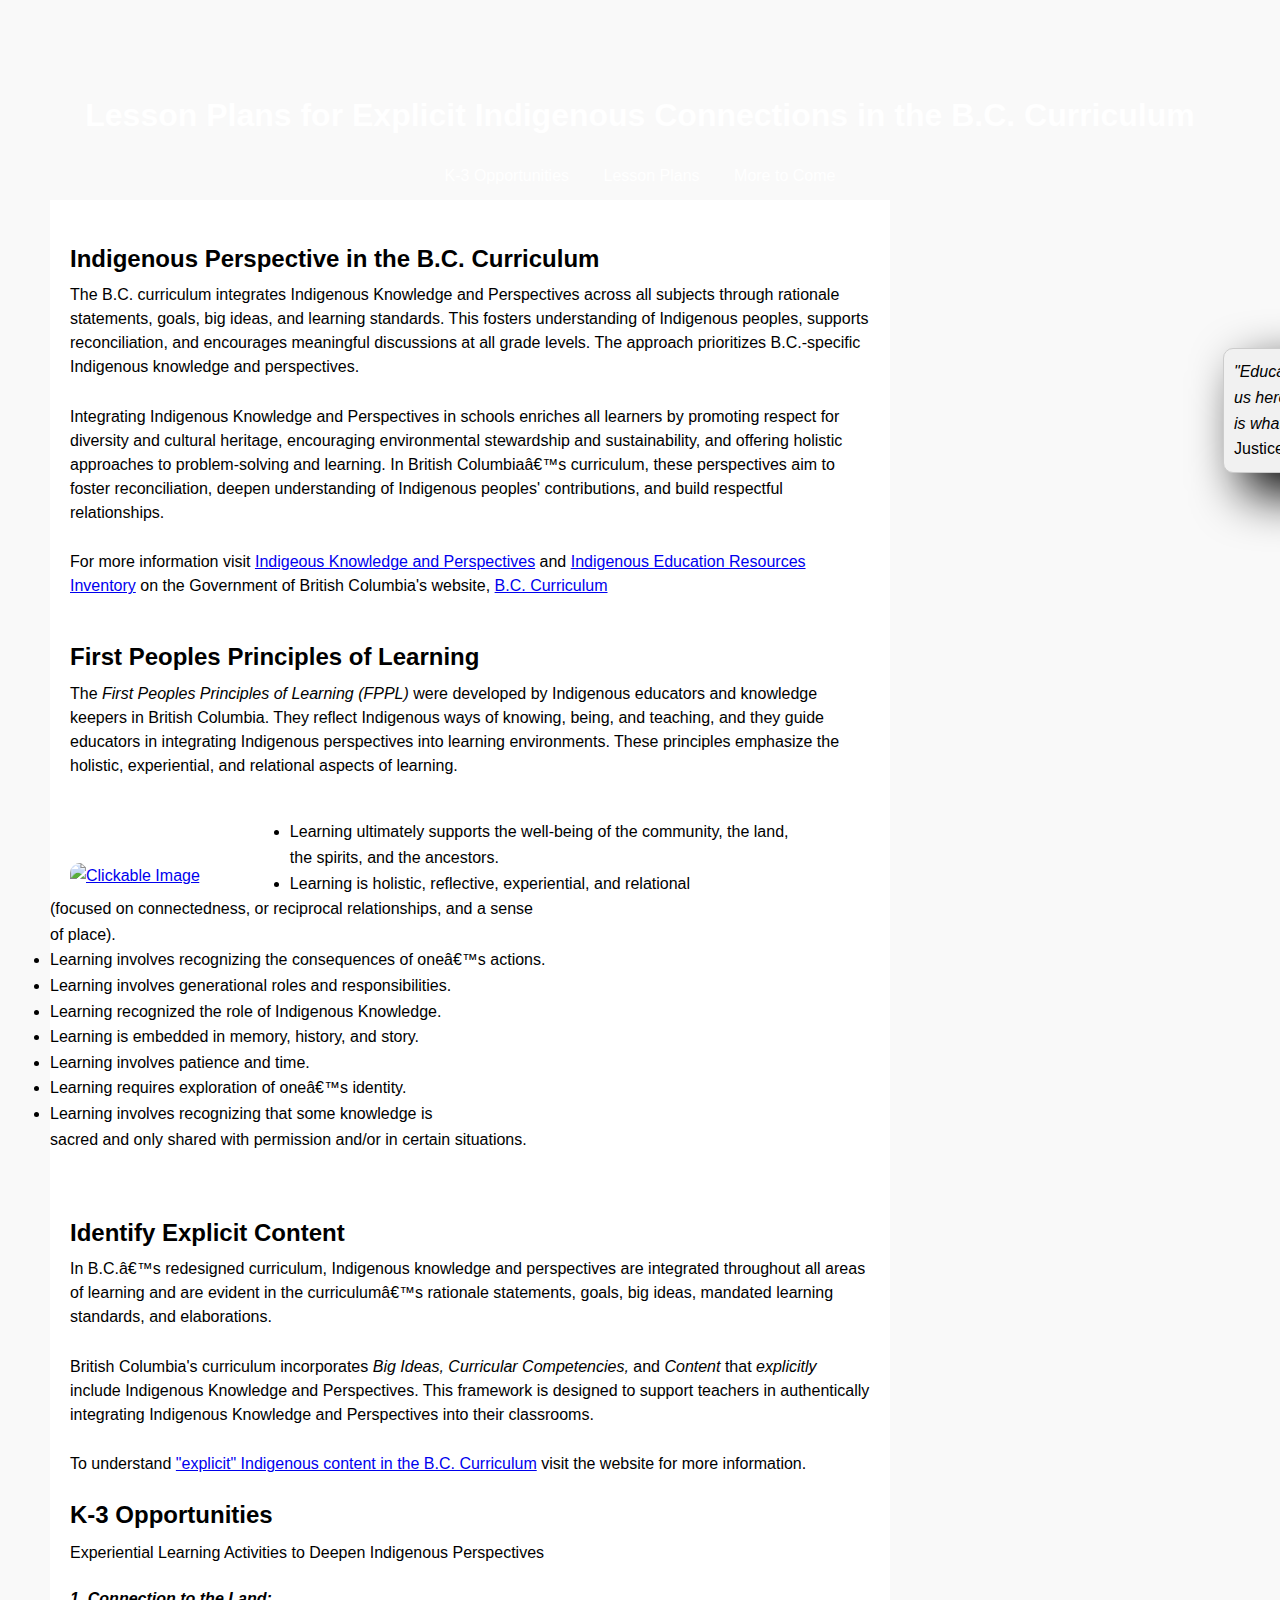
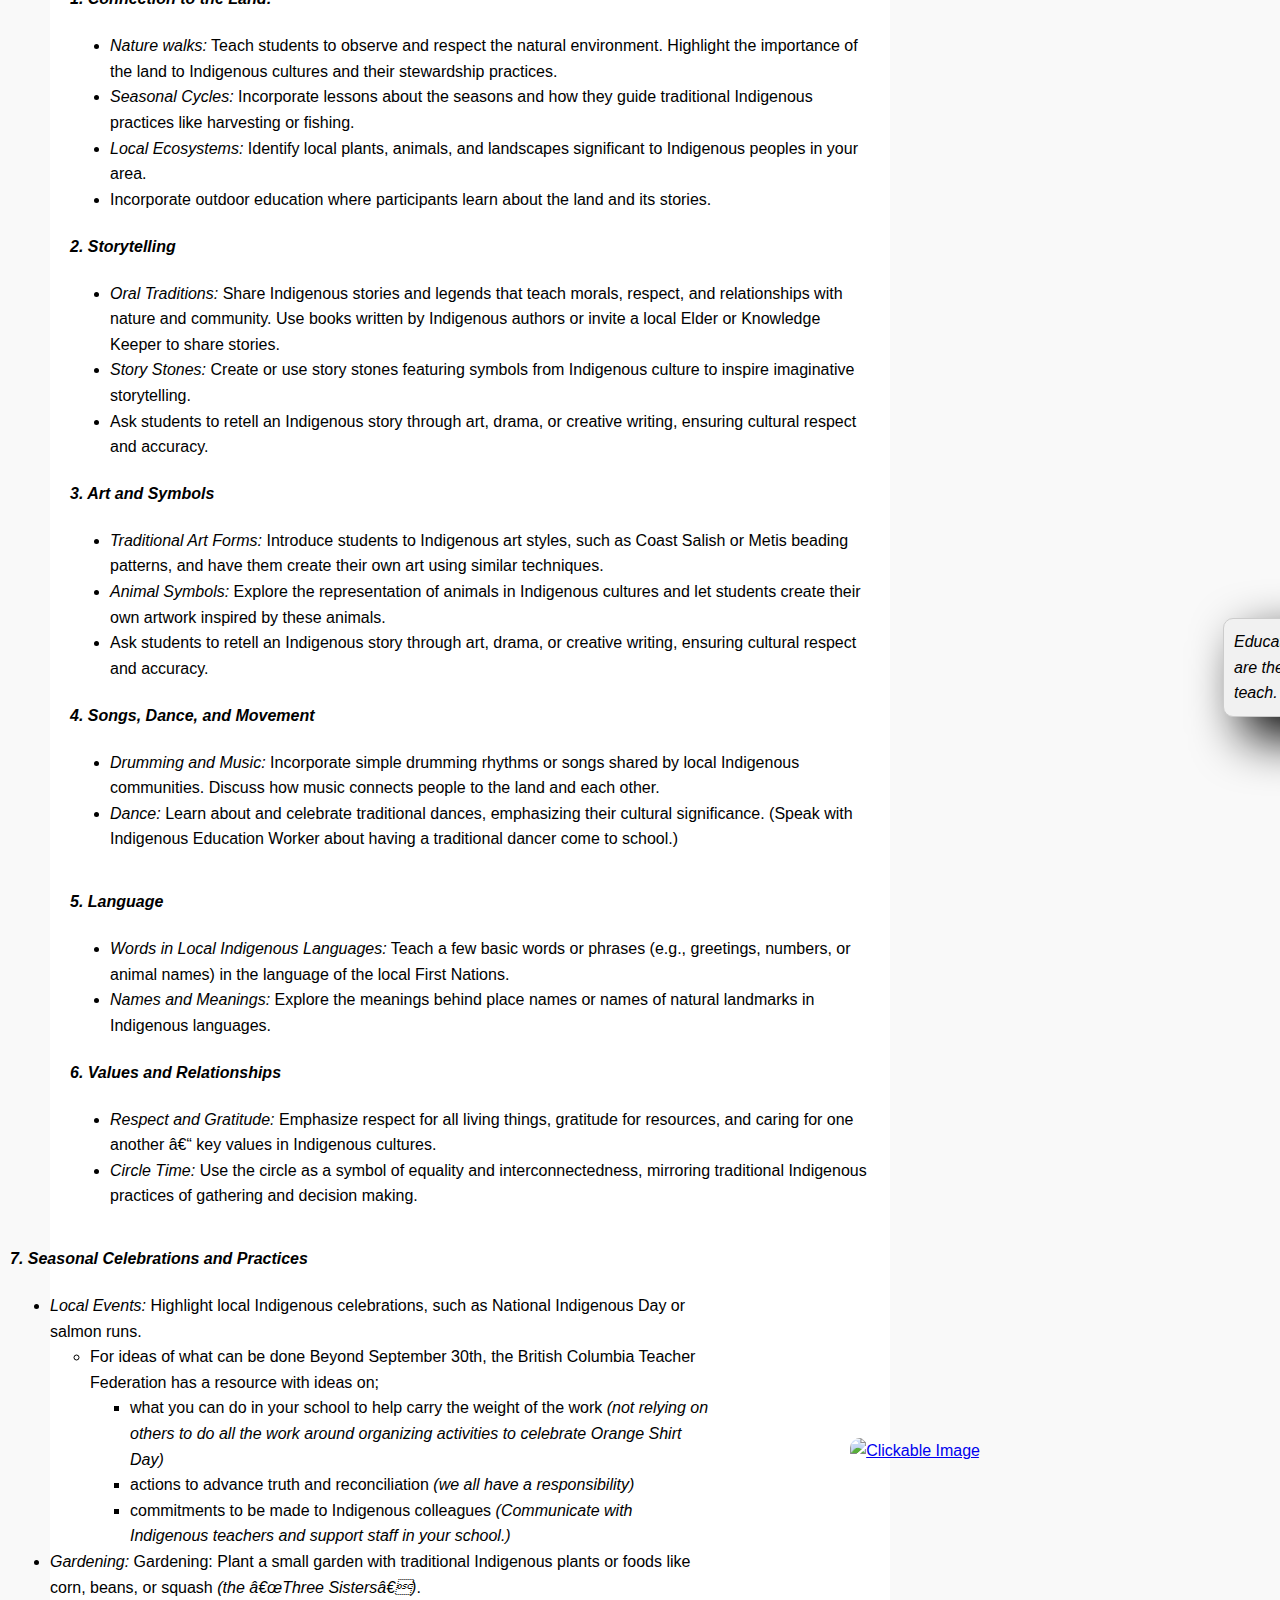
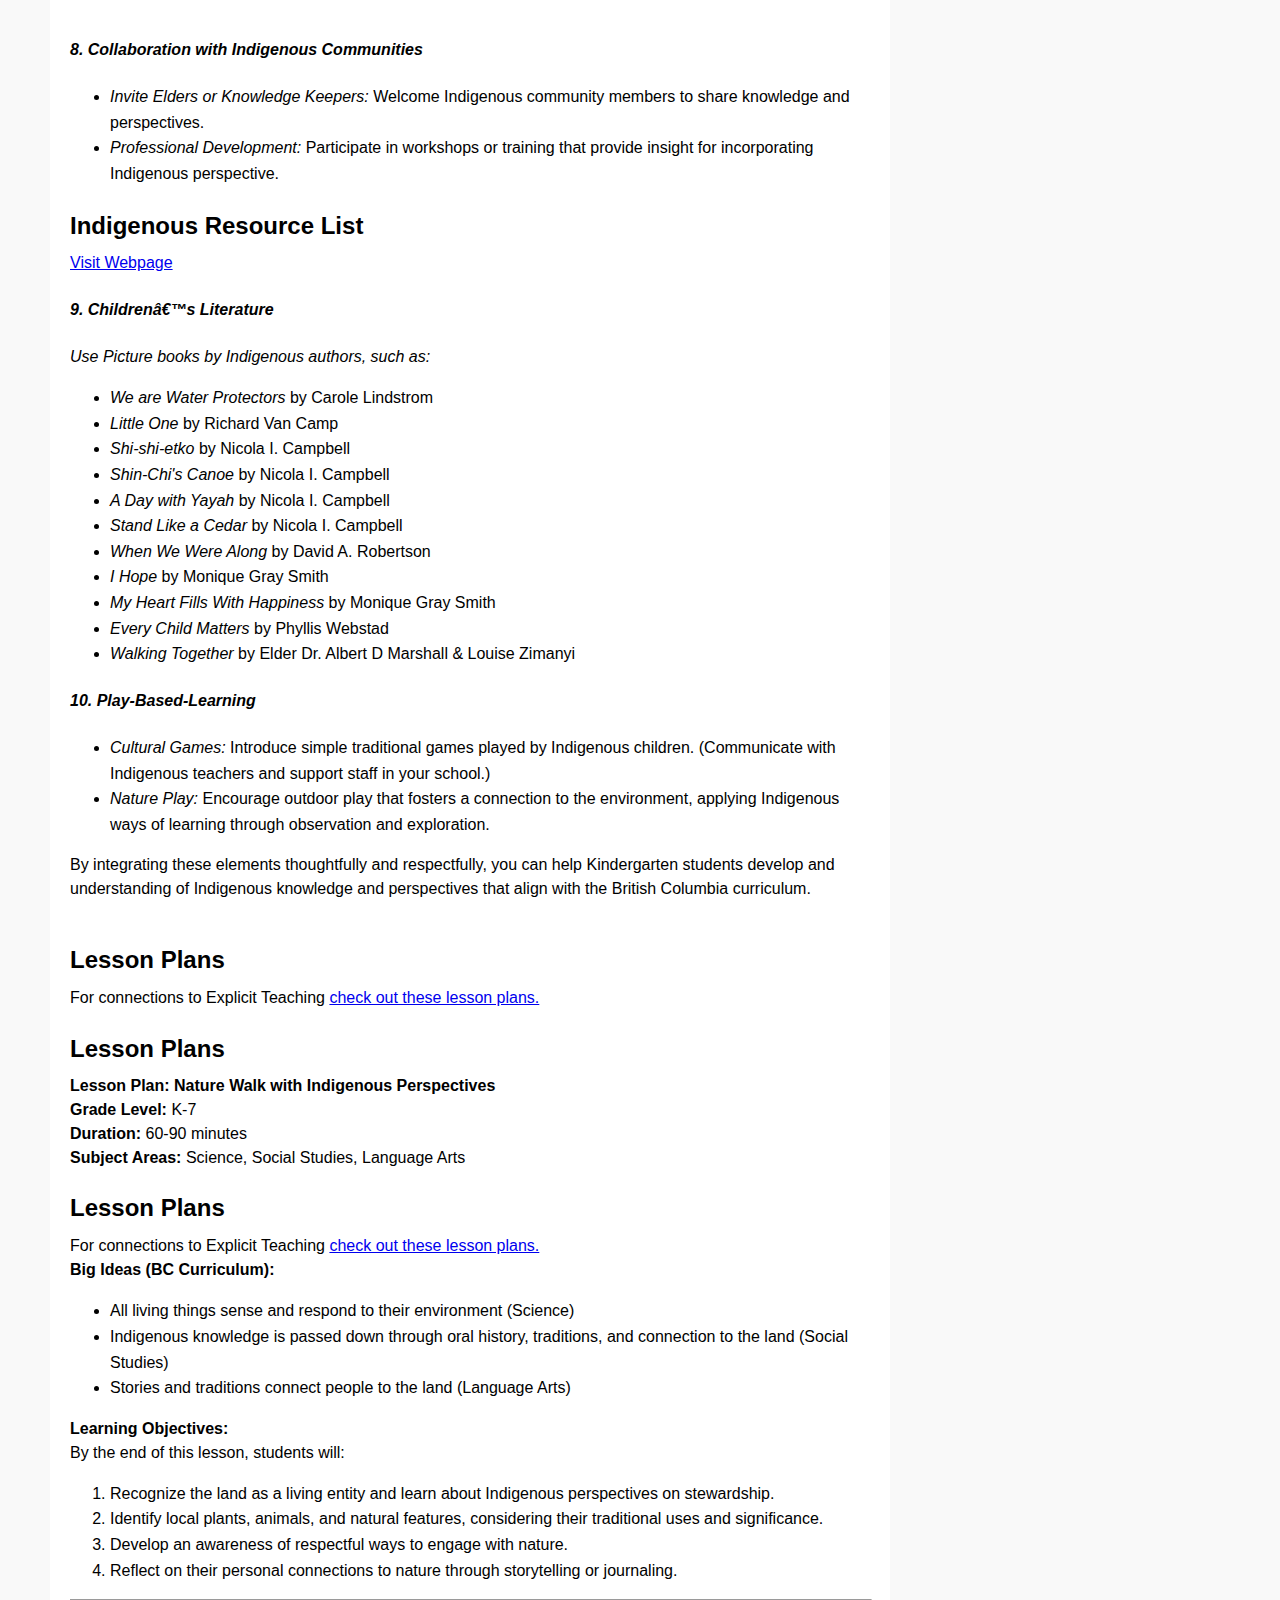
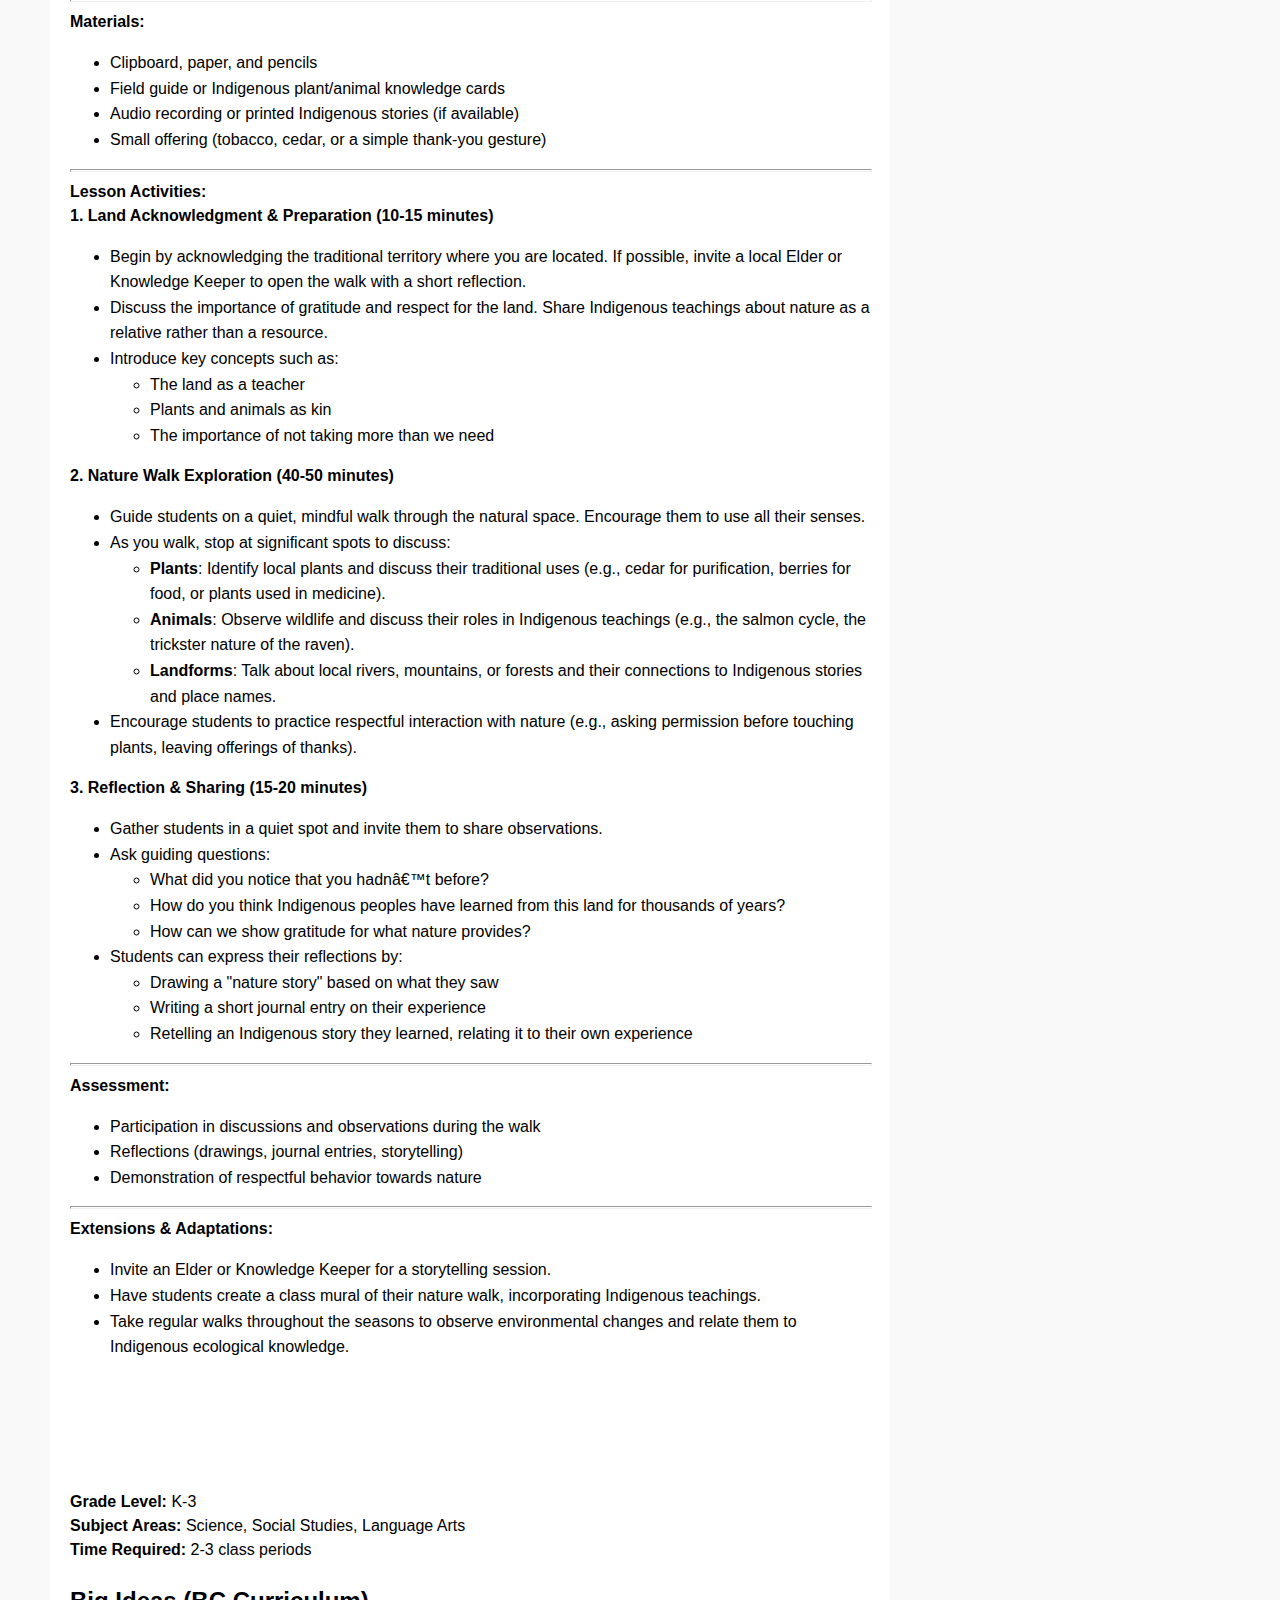
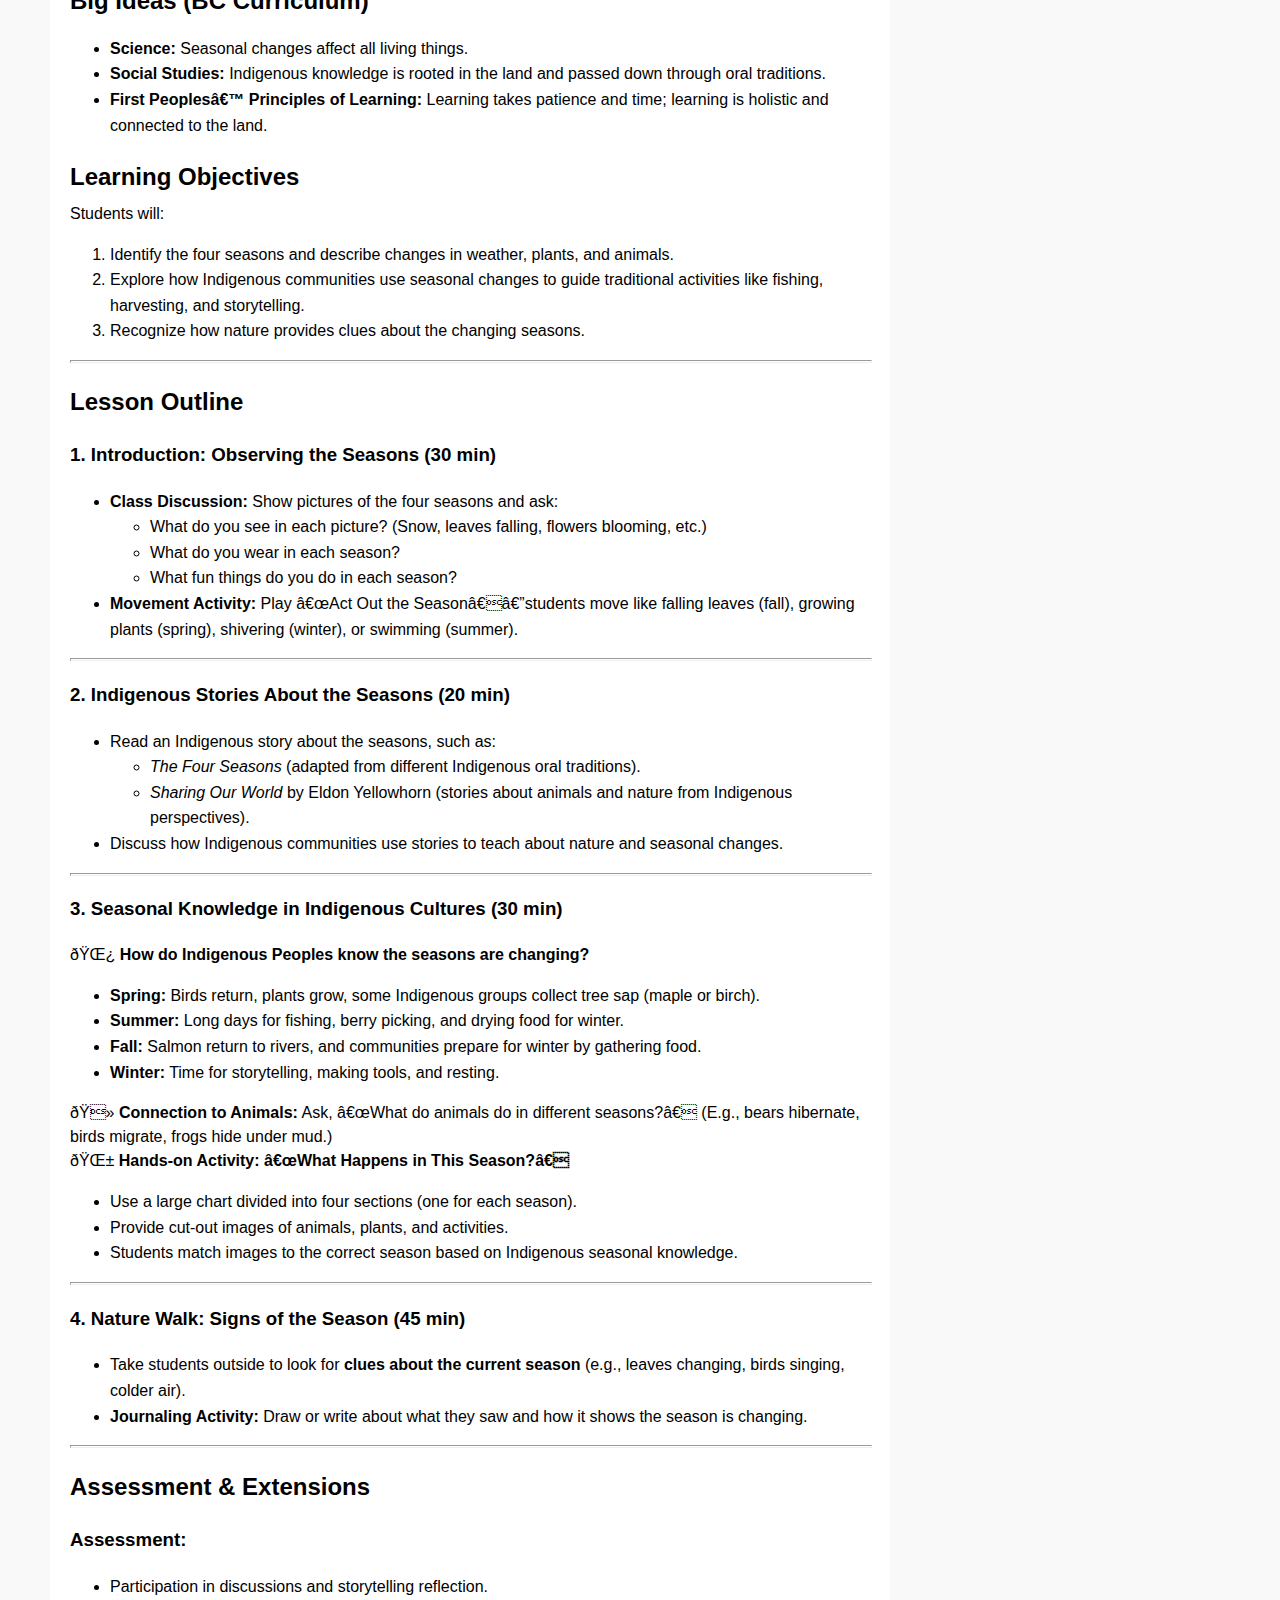
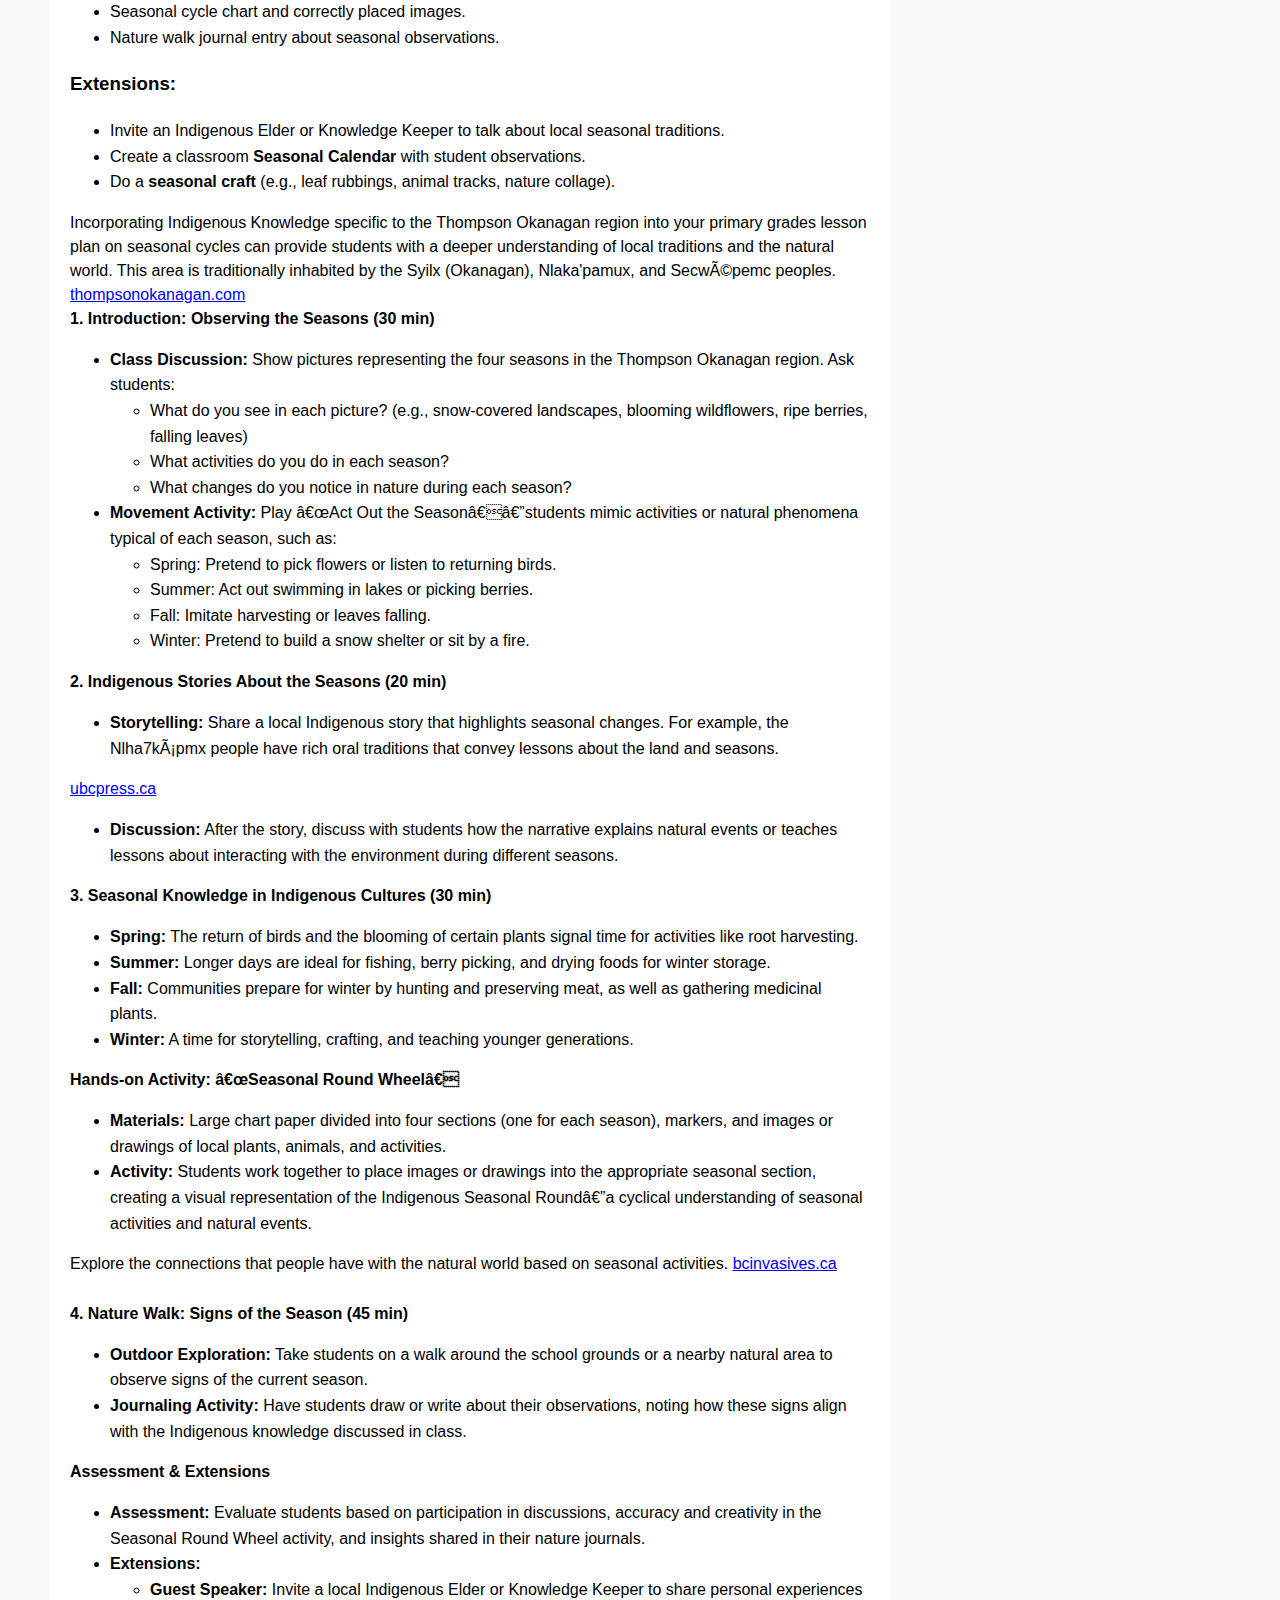
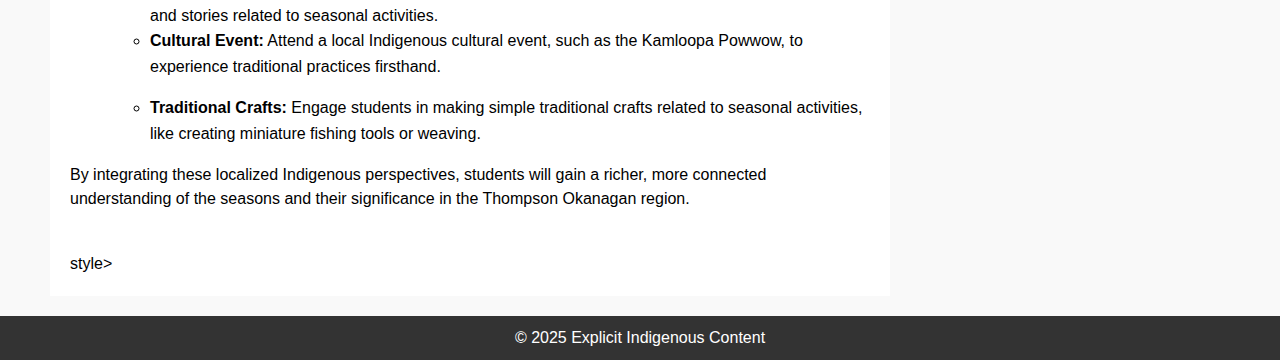
==== commit 47f18ce5: "working out of index2" ====
--- a/index (2).html
+++ b/index (2).html
@@ -32,18 +32,18 @@
             </div>
                     
             </section>
-            <p>The <em>First Peoples Principles of Learning (FPPL)</em> were developed by Indigenous educators and knowledge keepers in British Columbia. They reflect Indigenous ways of knowing, being, and teaching, and they guide educators in integrating Indigenous perspectives into learning environments. These principles emphasize the holistic, experiential, and relational aspects of learning.</p>
+            <h2>First Peoples Principles of Learning</h2>
+            <p>The <em>First Peoples Principles of Learning (FPPL)</em> were developed by Indigenous educators and knowledge keepers in British Columbia. They reflect Indigenous ways of knowing, being, and teaching, and they guide educators in integrating Indigenous perspectives into learning environments. These principles emphasize the holistic, experiential, and relational aspects of learning.</p><br>
 
            <!-- fppl -->
+          
            <div class="container">
             <div class="text">
                 <div class="image">
                     <a href="https://www.fnesc.ca/wp/wp-content/uploads/2020/09/FNESC-Learning-First-Peoples-poster-11x17-hi-res-v2.pdf">
-                    <img src="https://th.bing.com/th/id/OIP.ayQjpNawYaLv9Ixy0fEO2wAAAA?pid=ImgDet&w=175&h=228&c=7&dpr=1.5" alt="Clickable Image"></a>
+                    <img src="https://th.bing.com/th/id/OIP.ayQjpNawYaLv9Ixy0fEO2wAAAA?pid=ImgDet&w=175&h=228&c=7&dpr=1.5" alt="Clickable Image" style="width: 200px; height: 300px;"></a>
                 </div>
-               
-                <h2>First Peoples Principles of Learning</h2>
-                <p> 
+                   <p>
                     <ul>
                         <li>Learning ultimately supports the well-being of the community, 
                             the land,<br> the spirits, and the ancestors.</li>
@@ -58,7 +58,7 @@
                                 <li>Learning involves recognizing that some knowledge is<br>sacred and 
                                     only shared with permission and/or in certain situations.</li>  
                     </ul>                                                                       
-                    </p>
+                    </p><br>
             </div>
         </div>
 
--- a/styles.css
+++ b/styles.css
@@ -71,8 +71,8 @@
  
 .speech-bubble {
     position: absolute; /* Position relative to the container */
-    top: -200px; /* Align to the top of the container*/ /* Changed from 0 to -50spx to move it up the page */
-    right: -70px; /* Move into the right margin */
+    top: -250px; /* Align to the top of the container*/ /* Changed from 0 to -50spx to move it up the page */
+    right: -350px; /* Move into the right margin */
     width: 175px;
     background-color: #f1f1f1;
     border: 1px solid #ccc;
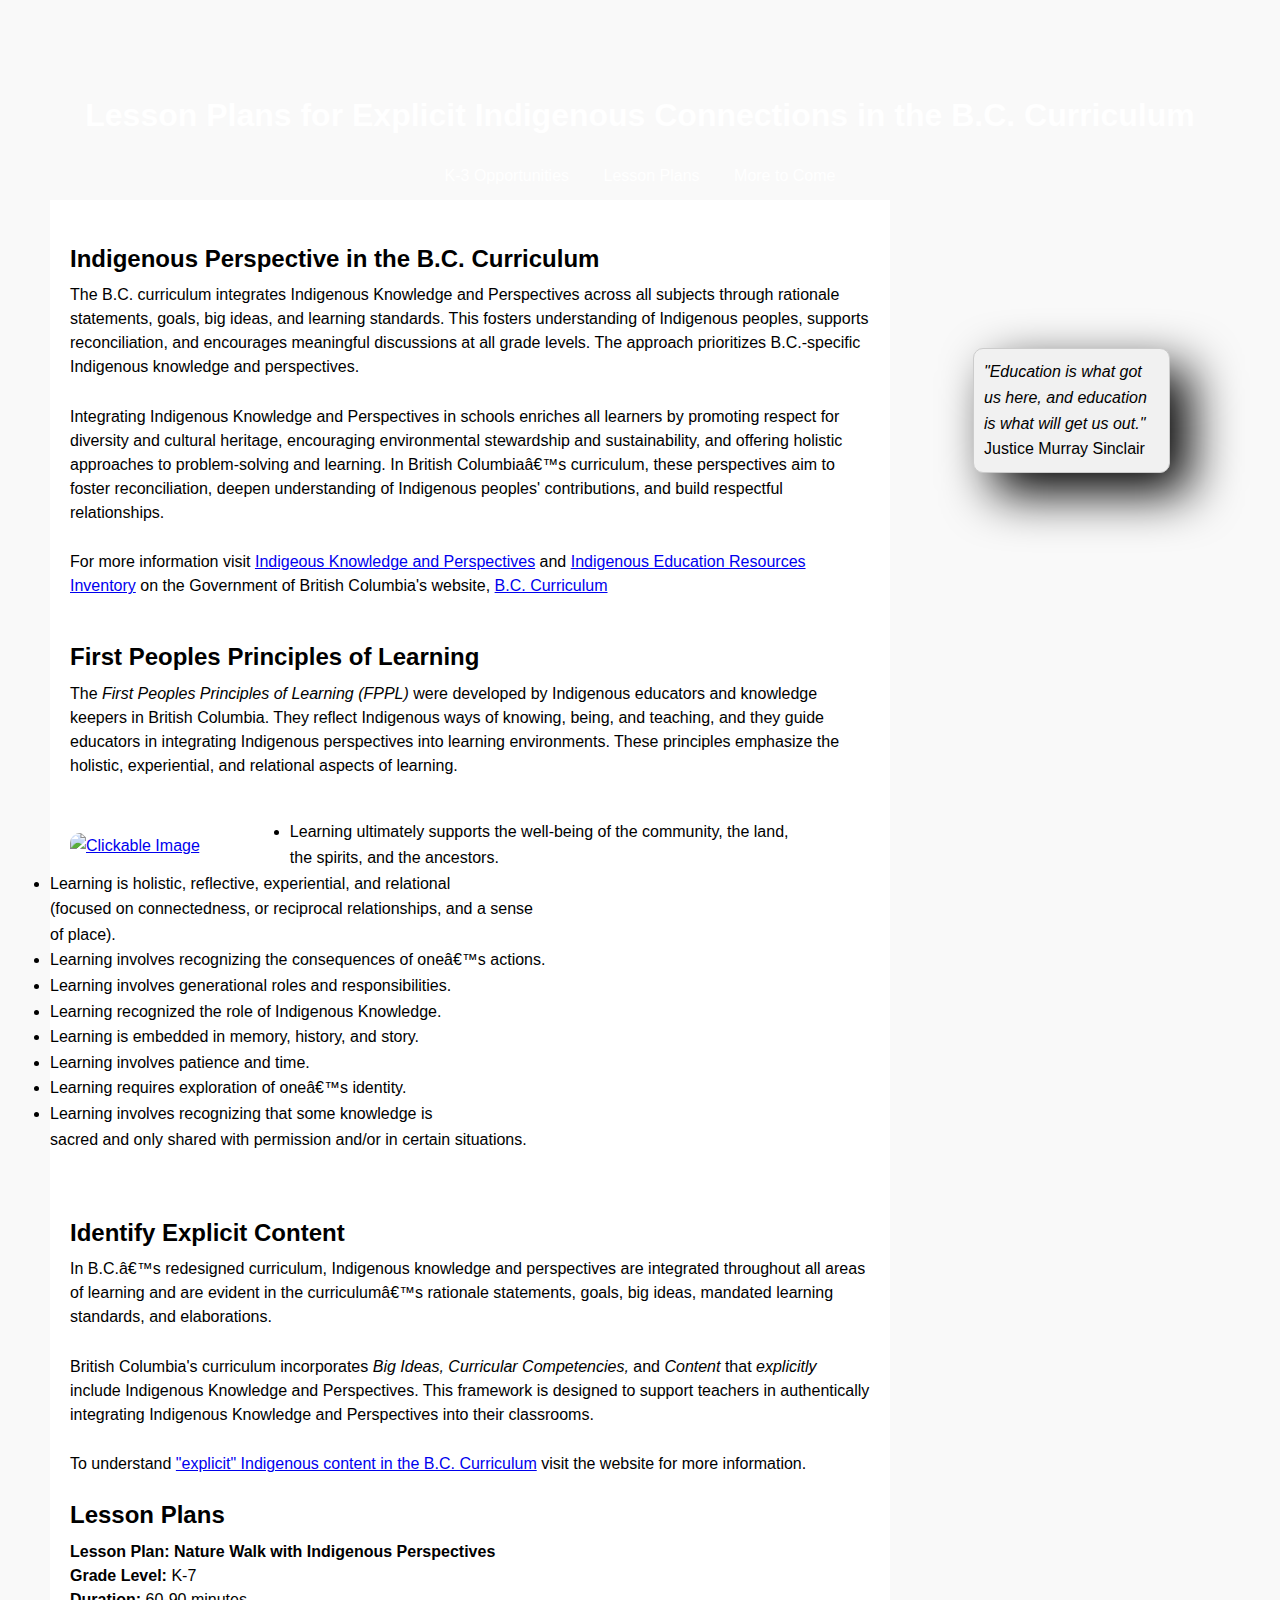
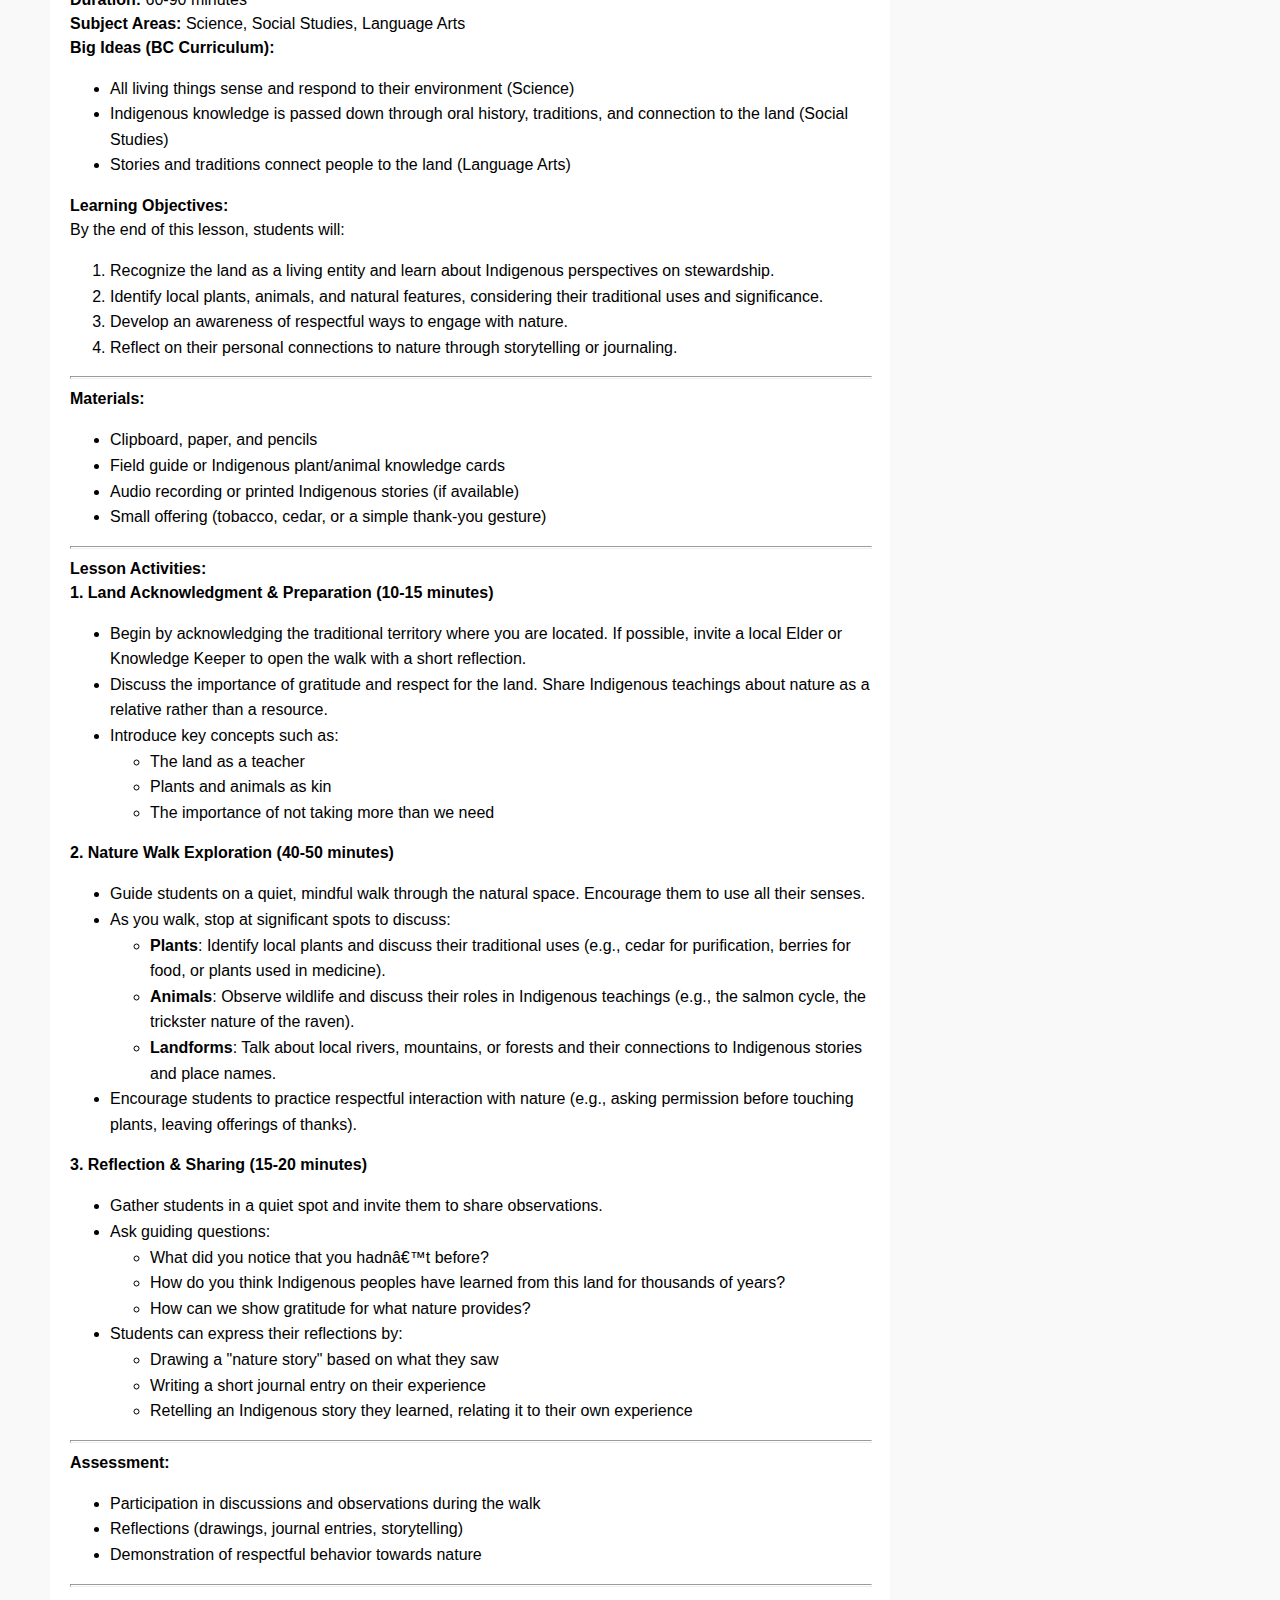
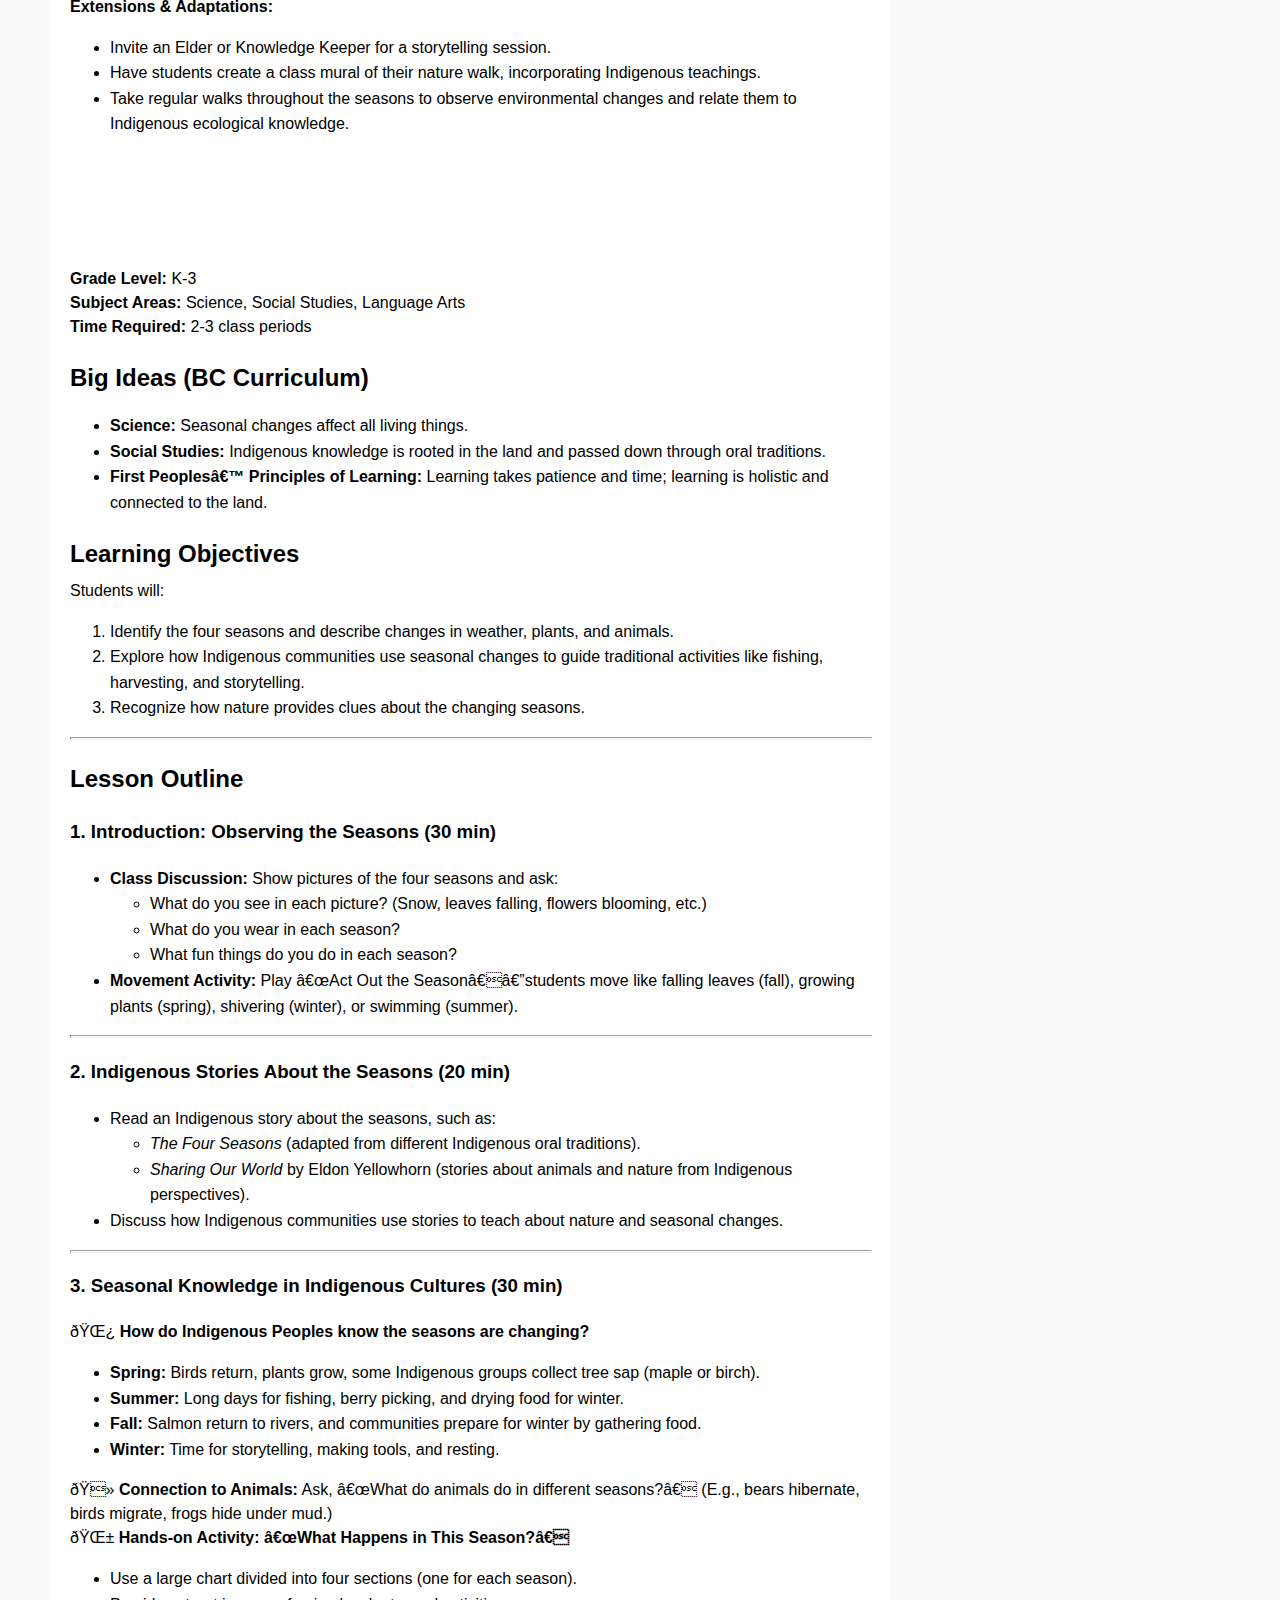
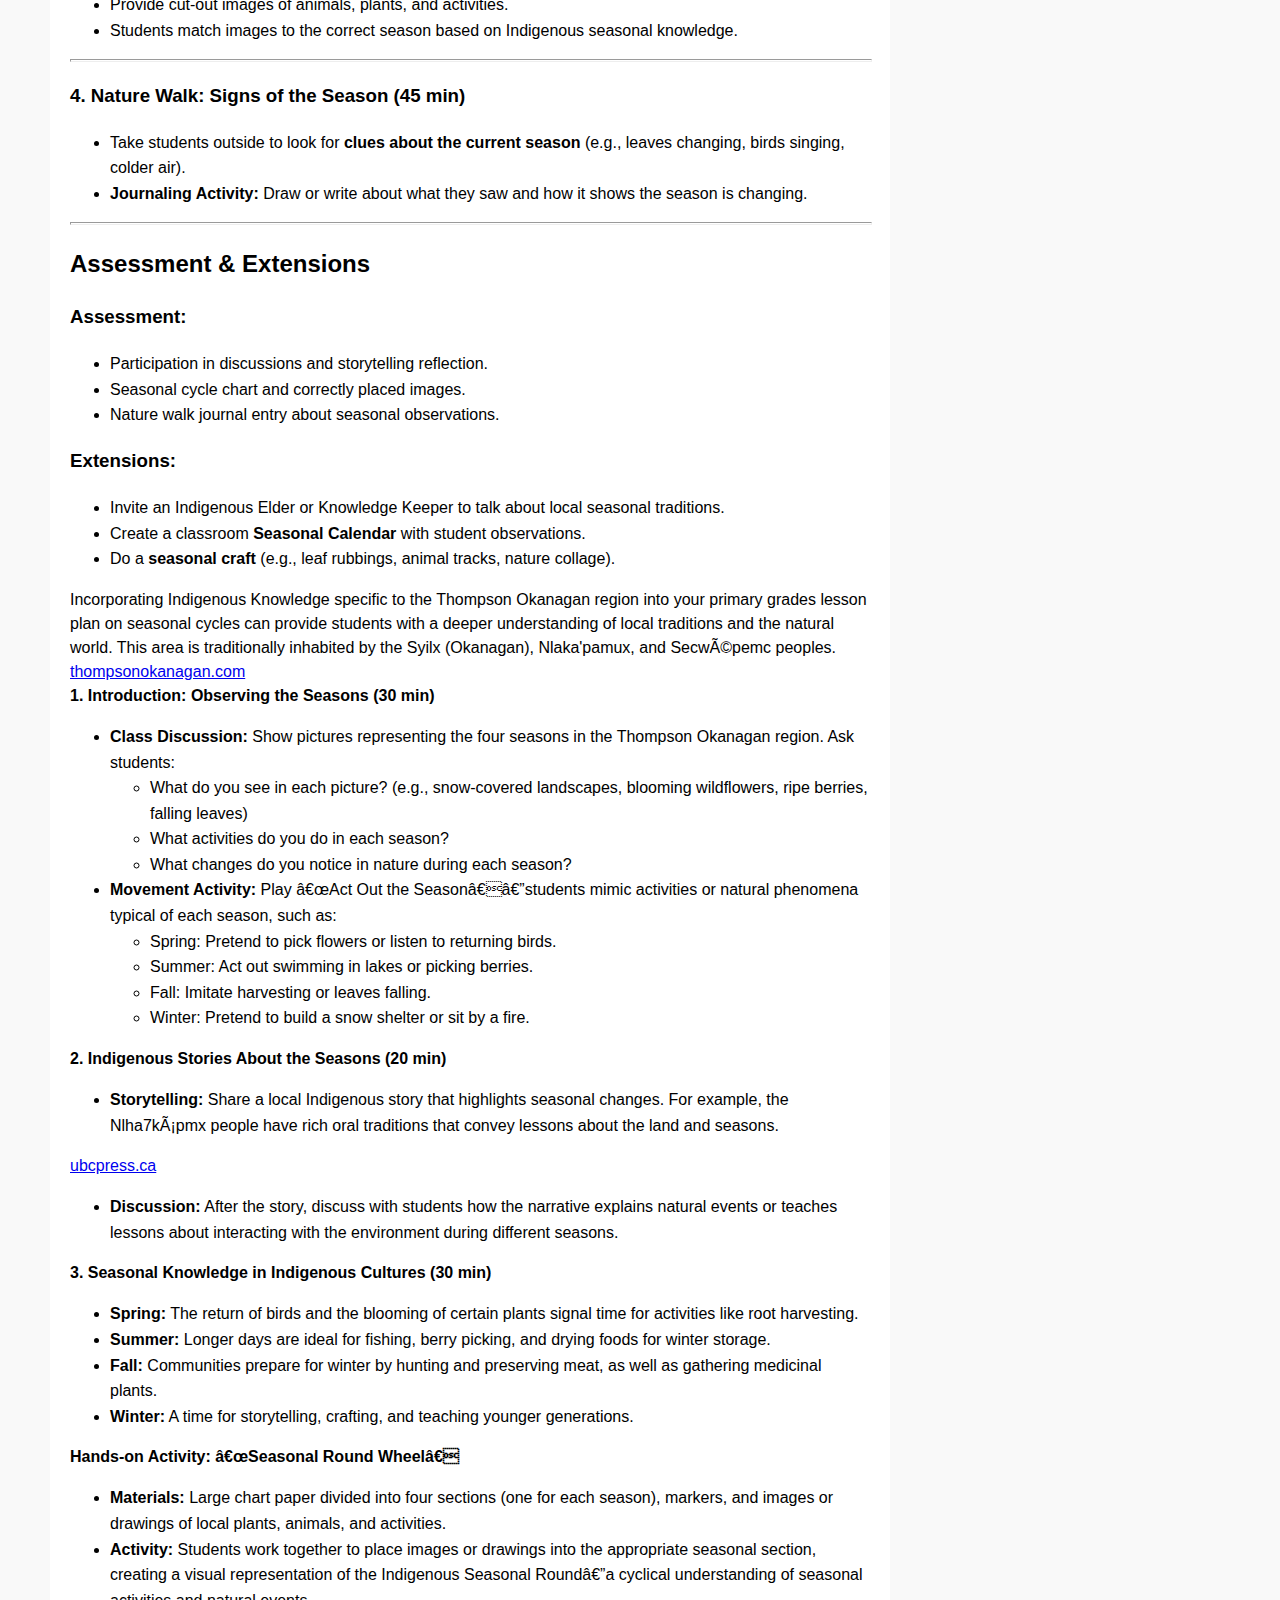
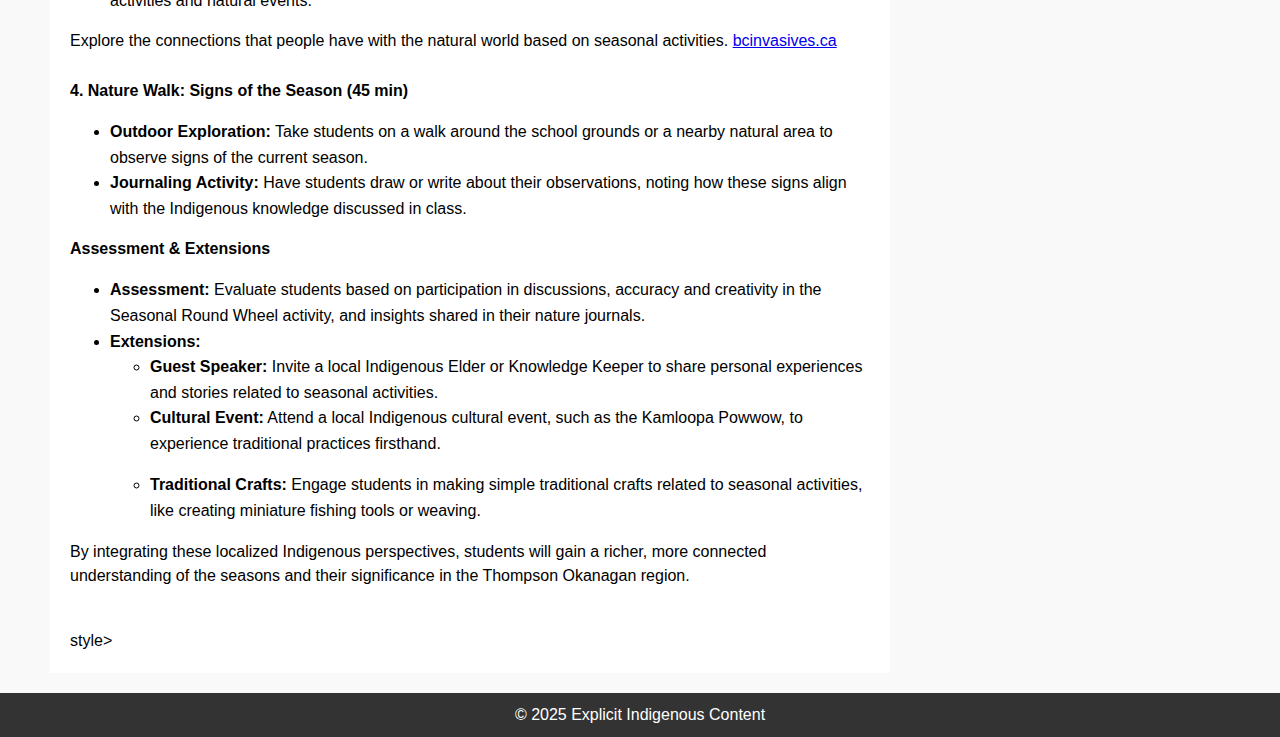
==== commit 828dabbe: "Good Luck" ====
--- a/index (2).html
+++ b/index (2).html
@@ -76,127 +76,8 @@
                     <p>To understand <a href="https://curriculum.gov.bc.ca/sites/curriculum.gov.bc.ca/files/curriculum/indigenous-knowledge-and-perspectives/k-cross-curricular-references-indigenous-knowledge-and-perspectives.pdf"> "explicit" Indigenous content in the B.C. Curriculum</a> visit the website for more information.</p>
                 </article>
 
-            <section id="understanding">
-                <h2>K-3 Opportunities</h2>
-            Experiential Learning Activities to Deepen Indigenous Perspectives 
-                <p><em><h4>1.	Connection to the Land:</em></h4>
-                    <ul>
-                    <li><em>Nature walks:</em> Teach students to observe and respect the natural environment. Highlight the importance of the land to Indigenous cultures and their stewardship practices.</li>
-                    <li><em>Seasonal Cycles:</em> Incorporate lessons about the seasons and how they guide traditional Indigenous practices like harvesting or fishing.</li>
-                    <li><em>Local Ecosystems:</em> Identify local plants, animals, and landscapes significant to Indigenous peoples in your area.</li><li>Incorporate outdoor education where participants learn about the land and its stories. </li></ul>
-                    </p>
-
-                    <p>
-                    <em><h4>2.	Storytelling</em></h4>
-                        <ul>
-                            <li><em>Oral Traditions:</em> Share Indigenous stories and legends that teach morals, respect, and relationships with nature and community. Use books written by Indigenous authors or invite a local Elder or Knowledge Keeper to share stories. 
-                            </li>
-                            <li><em>Story Stones:</em> Create or use story stones featuring symbols from Indigenous culture to inspire imaginative storytelling.</li><li>Ask students to retell an Indigenous story through art, drama, or creative writing, ensuring cultural respect and accuracy.</li>
-                            </p>
-                        </ul>
-                     
-                <p>
-                    <em><h4>3.	Art and Symbols</em></h4>
-                        <ul>
-                            <li><em>Traditional Art Forms:</em> Introduce students to Indigenous art styles, such as Coast Salish or Metis beading patterns, and have them create their own art using similar techniques.</li>
-                            <li><em>Animal Symbols:</em> Explore the representation of animals in Indigenous cultures and let students create their own artwork inspired by these animals.</li>
-                            <li>Ask students to retell an Indigenous story through art, drama, or creative writing, ensuring cultural respect and accuracy.</li>
-                        </ul>
-                </p>
-                <p>
-                    <em><h4>4.	Songs, Dance, and Movement</em></h4>
-                    <ul>
-                        <li><em>Drumming and Music:</em> Incorporate simple drumming rhythms or songs shared by local Indigenous communities. Discuss how music connects people to the land and each other.</li>
-                        <li><em>Dance:</em> Learn about and celebrate traditional dances, emphasizing their cultural significance. (Speak with Indigenous Education Worker about having a traditional dancer come to school.)</li>
-                        </ul>
-                </p>
-                <div class="container">
-                    <!--<p>This is some text that the speech bubble is beside.</p>-->
-                    <div class="speech-bubble"><em>Education is sacred, as are the children we teach.</em></div>
-                </div>
-                <p>
-                    <em><h4>5.	Language</em></h4>
-                    <ul>
-                        <li><em>Words in Local Indigenous Languages:</em> Teach a few basic words or phrases (e.g., greetings, numbers, or animal names) in the language of the local First Nations.</li>
-                        <li><em>Names and Meanings:</em> Explore the meanings behind place names or names of natural landmarks in Indigenous languages.</li>
-                        </ul>
-                </p>
-                <em><h4>6.	Values and Relationships</em></h4>
-                <ul>
-                    <li><em>Respect and Gratitude:</em> Emphasize respect for all living things, gratitude for resources, and caring for one another – key values in Indigenous cultures.</li>
-                    <li><em>Circle Time:</em> Use the circle as a symbol of equality and interconnectedness, mirroring traditional Indigenous practices of gathering and decision making.</li>
-                    </ul>
-                </p>
-                <div class="container">
-                    <div class="text">
-                <p>
-                    <em><h4>7.	Seasonal Celebrations and Practices</em></h4>
-                    <ul>
-                        <li><em>Local Events:</em> Highlight local Indigenous celebrations, such as National Indigenous Day or salmon runs.
-                        <ul>
-                            <li>For ideas of what can be done Beyond September 30th, the British Columbia Teacher Federation has a resource with ideas on;</li>
-                        <ul>
-                        <li>what you can do in your school to help carry the weight of the work <em>(not relying on others to do all the work around organizing activities to celebrate Orange Shirt Day)</em></li>
-                        <li>actions to advance truth and reconciliation <em>(we all have a responsibility)</em></li>
-                        <li>commitments to be made to Indigenous colleagues <em>(Communicate with Indigenous teachers and support staff in your school.)</em></li>
-                        </ul>
-                    </li>
-                    </ul>
-                </li>
-                        <li><em>Gardening:</em> Gardening: Plant a small garden with traditional Indigenous plants or foods like corn, beans, or squash <em>(the “Three Sisters”)</em>.</li>
-                        </ul>
-                </p>
-                </div>
-
-                <!-- trying image beside #7 -->
-
-                <div class="image">
-                    <a href="https://www.bctf.ca/classroom-resources/details/beyond-september-30-doing-the-work" target="_blank" rel="noopener noreferrer">
-                    <img src="https://th.bing.com/th/id/OIP.7Rc7t0DkgMereEwoGmzx9wAAAA?w=159&h=180&c=7&r=0&o=5&dpr=1.5&pid=1.7" alt="Clickable Image"></a>
-                
-                    </div>
-                </div>
-                <p>
-                    <em><h4>8.	Collaboration with Indigenous Communities</em></h4>
-                    <ul>
-                        <li><em>Invite Elders or Knowledge Keepers:</em> Welcome Indigenous community members to share knowledge and perspectives.</li>
-                        <li><em>Professional Development:</em> Participate in workshops or training that provide insight for incorporating Indigenous perspective.</li>
-                    </ul>
-                </p>
-                <h2>Indigenous Resource List</h2>
-                <a href="https://drhooper2.github.io/html-css-resources/">Visit Webpage</a>
-                <p>
-                    <em><h4>9.	Children’s Literature</em></h4>
-                    
-                        <em>Use Picture books by Indigenous authors, such as:</em>
-                            <ul>
-                            <li><em>We are Water Protectors</em> by Carole Lindstrom</li>
-                            <li><em>Little One</em> by Richard Van Camp</li>
-                            <li><em>Shi-shi-etko</em> by Nicola I. Campbell</li>
-                            <li><em>Shin-Chi's Canoe</em> by Nicola I. Campbell</li>
-                            <li><em>A Day with Yayah</em> by Nicola I. Campbell</li>
-                            <li><em>Stand Like a Cedar</em> by Nicola I. Campbell</li>
-                            <li><em>When We Were Along</em> by David A. Robertson</li>
-                            <li><em>I Hope</em> by Monique Gray Smith</li>
-                            <li><em>My Heart Fills With Happiness</em> by Monique Gray Smith</li>
-                            <li><em>Every Child Matters</em> by Phyllis Webstad</li>
-                            <li><em>Walking Together</em> by Elder Dr. Albert D Marshall & Louise Zimanyi</li>
-                        </li>
-                    </ul>
-                </p>
-                <p>
-                    <em><h4>10.	Play-Based-Learning</em></h4>
-                    <ul>
-                        <li><em>Cultural Games:</em> Introduce simple traditional games played by Indigenous children. (Communicate with Indigenous teachers and support staff in your school.)</li>
-                        <li><em>Nature Play:</em></h4> Encourage outdoor play that fosters a connection to the environment, applying Indigenous ways of learning through observation and exploration.</li>
-                    </ul>
-                </p>
-                <p>By integrating these elements thoughtfully and respectfully, you can help Kindergarten students develop and understanding of Indigenous knowledge and perspectives that align with the British Columbia curriculum.</p>
-            </section>
-<p>
-<h2>Lesson Plans</h2>
-For connections to Explicit Teaching <a href="https://drhooper2.github.io/Explicit-Lesson-Plans/" target="_blank" class="website-link">check out these lesson plans.</a> 
-</p>
+            
+
 
 
 <!-- End Thompson Okanagan Info -->
@@ -221,9 +102,7 @@
     <strong>Grade  Level:</strong> K-7 <br/>
     <strong>Duration:</strong> 60-90 minutes <br/>
     <strong>Subject Areas:</strong> Science, Social Studies, Language Arts
-<h2>Lesson Plans</h2>
-For connections to Explicit Teaching <a href="https://drhooper2.github.io/Explicit-Lesson-Plans/" target="_blank" class="website-link">check out these lesson plans.</a> 
-</p>
+
 <p>
     <strong>Big Ideas (BC Curriculum):</strong>
 </p>
--- a/styles.css
+++ b/styles.css
@@ -72,7 +72,7 @@
 .speech-bubble {
     position: absolute; /* Position relative to the container */
     top: -250px; /* Align to the top of the container*/ /* Changed from 0 to -50spx to move it up the page */
-    right: -350px; /* Move into the right margin */
+    right: -100px; /* Move into the right margin */
     width: 175px;
     background-color: #f1f1f1;
     border: 1px solid #ccc;
@@ -131,7 +131,7 @@
 }
 
 .image img {
-    margin-top: 60px;
+    margin-top: 30px;
     width: 200px; /* Adjust as needed */
     height: 325px;
     border-radius: 10px; /* Optional */
